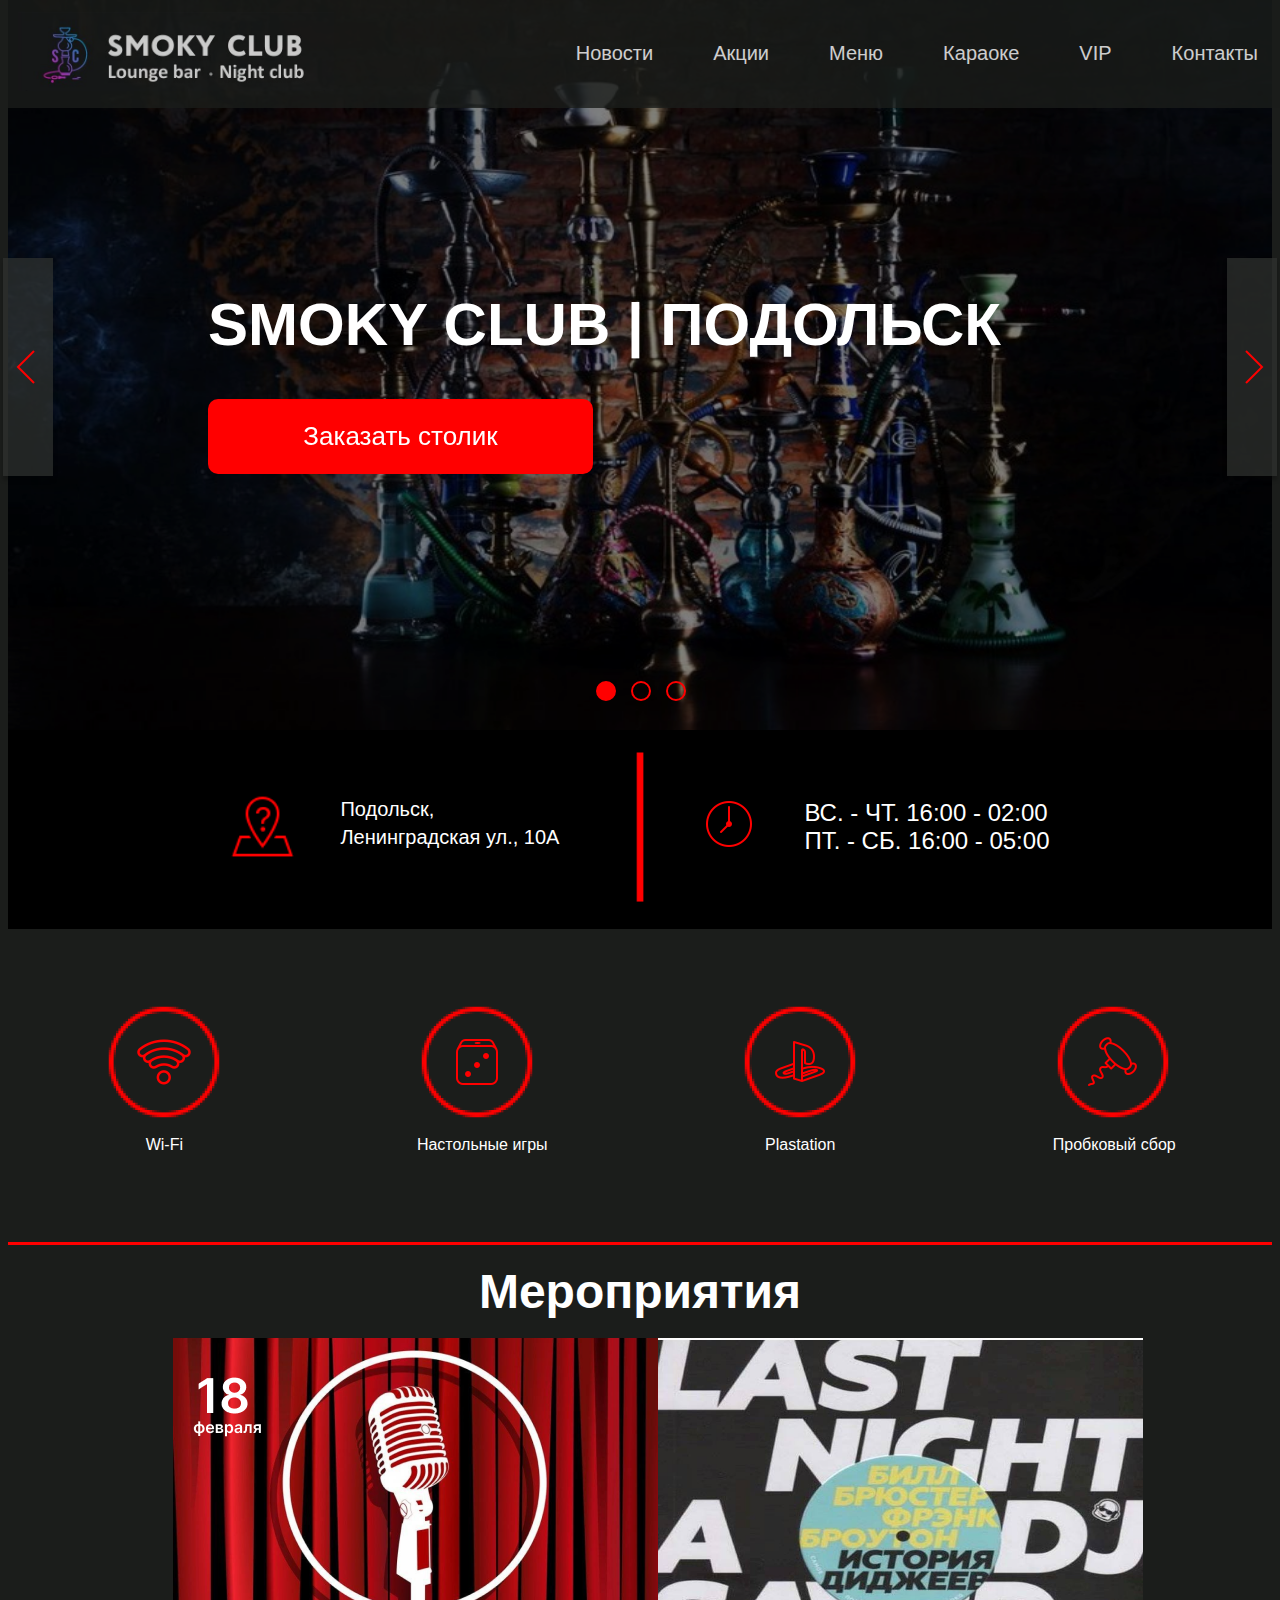
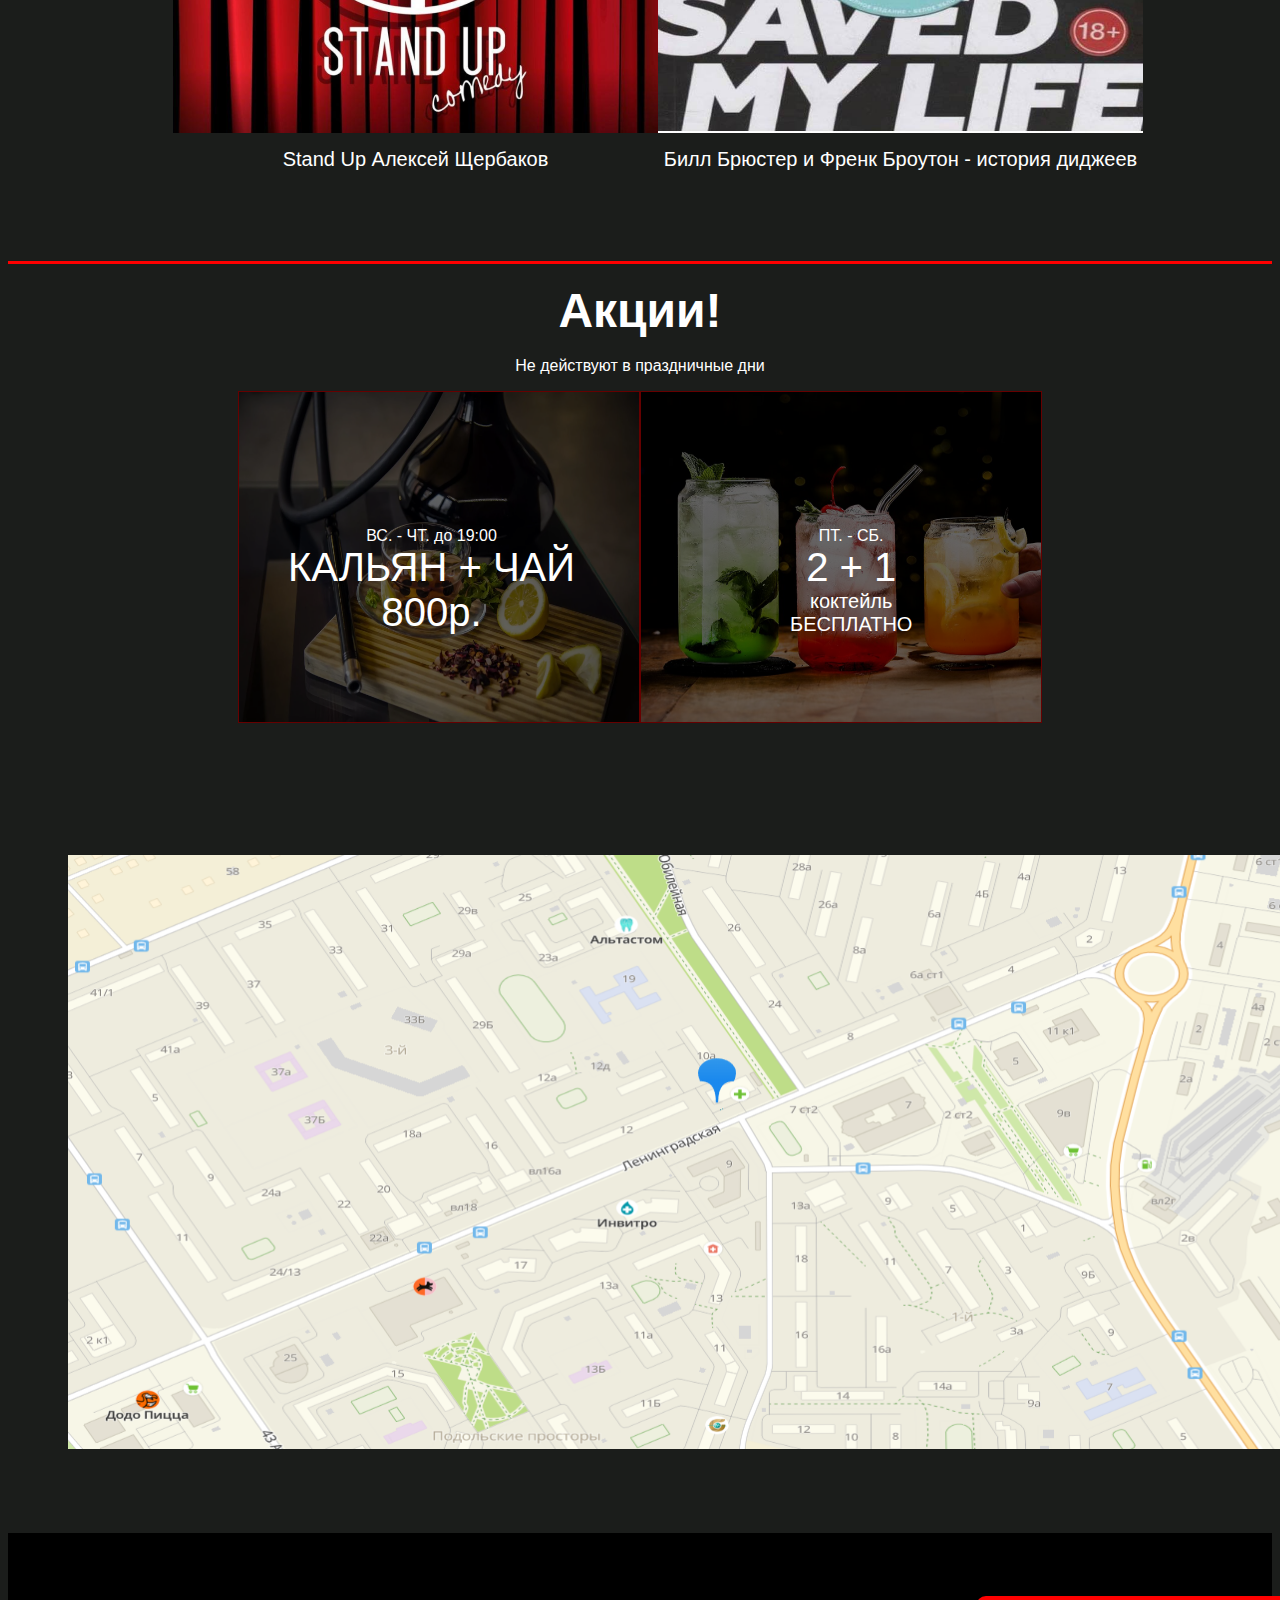
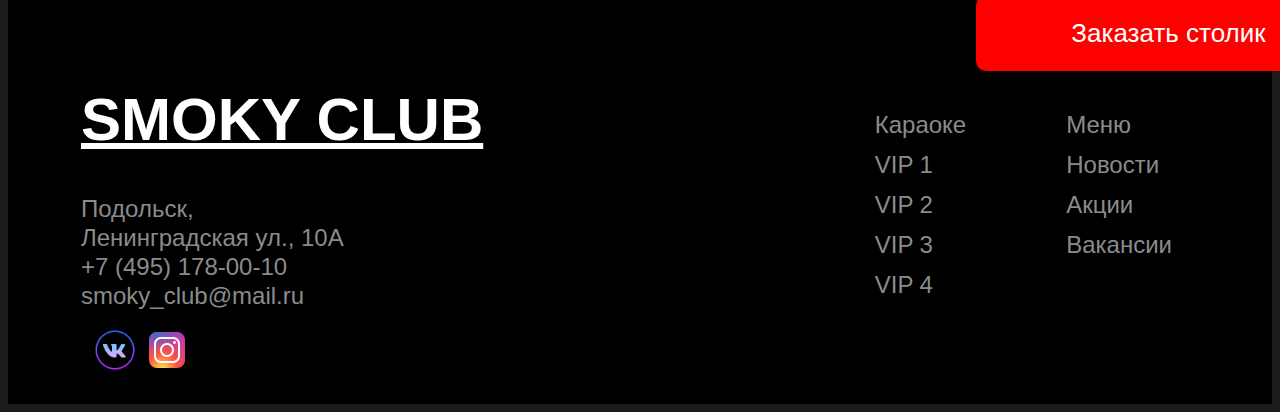
==== index.html @ 3a046710 "Add files via upload" ====
<!DOCTYPE html>
<html lang="ru">
<head>
    <meta charset="UTF-8">
    <meta http-equiv="X-UA-Compatible" content="IE=edge">
    <meta name="viewport" content="width=device-width, initial-scale=1.0">
    <link rel="stylesheet" href="css/style.css">
    <!-- CSS -->
<link rel="stylesheet" href="ui-components-master/itc-slider/itc-slider.css">
<!-- JavaScript -->
<script src="ui-components-master/itc-slider/itc-slider.js" defer></script>
    <title>Smoky Club</title>
</head>
<body>
    <div class="container">
        <header>
            <a href="#">
                <img src="img/logo1.jpg" alt="Smoky Club" class="logo">
            </a>
            <nav>
                <ul>
                    <li>
                        <a href="#news">Новости</a>
                    </li>
                    <li>
                        <a href="#action">Акции</a>
                    </li>
                    <li>
                        <a href="">Меню</a>
                    </li>
                    <li>
                        <a href="">Караоке</a>
                    </li>
                    <li>
                        <a href="">VIP</a>
                    </li>
                    <li>
                        <a href="#contact">Контакты</a>
                    </li>
                </ul>
            </nav>
            <div class="menu">
                <img src="img/icons8-меню-50.png" alt="menu">
            </div>
        </header>

        <div class="home">
            <div class="text-home">
                <h1>SMOKY CLUB | ПОДОЛЬСК</h1>
                <button class="tell"><a href="tell:+74951780010">Заказать столик</a></button>
            </div>
            <div class="itc-slider" data-slider="itc-slider">
                <div class="itc-slider__wrapper">
                  <div class="itc-slider__items">
                    <div class="itc-slider__item">
                      <!-- Контент 1 слайда -->
                      <img src="img/кальяны.jpg" alt="кальяны" class="image-home">
                    </div>
                    <div class="itc-slider__item">
                      <!-- Контент 2 слайда -->
                      <img src="img/-.jpg" alt="кальяны" class="image-home">
                    </div>
                    <div class="itc-slider__item">
                      <!-- Контент 3 слайда -->
                      <img src="img/кальяны.jpg" alt="кальяны" class="image-home">
                    </div>
                  </div>
                </div>
                <!-- Кнопки для перехода к предыдущему и следующему слайду -->
                <button class="itc-slider__btn itc-slider__btn_prev"><div class="arrow"><img src="img/icons8-меньше-чем-50.png" alt="<" class="arrow-all"></div></button>
                <button class="itc-slider__btn itc-slider__btn_next"><div class="arrow"><img src="img/icons8-больше-чем-50.png" alt=">" class="arrow-all"></div></button>
                <ol class="itc-slider__indicators">
                    <li class="itc-slider__indicator" data-slide-to="0"></li>
                    <li class="itc-slider__indicator" data-slide-to="1"></li>
                    <li class="itc-slider__indicator" data-slide-to="2"></li>
                  </ol>
            </div>
            <div class="adress-time">
                <div class="adress">
                    <img src="img/icons8-где-50.png" alt="logo-adress">
                    <p class="text-adress"><a href="https://yandex.ru/maps/-/CCUCZ0sKpC">Подольск, <br>Ленинградская ул., 10А</a>
                    </p>
                </div>
                <img src="img/icons8-вертикальная-линия-100.png" alt="|" class="delimiter">
                <div class="time">
                    <img src="img/icons8-часы-50.png" alt="logo-time">
                    <p class="text-time">ВС. - ЧТ. 16:00 - 02:00<br>
                        ПТ. - СБ. 16:00 - 05:00</p>
                </div>
            </div>
        </div>

        <section class="servis">
            <div class="wifi">
                <img src="img/Group 1.png" alt="wifi">
                <p>Wi-Fi</p>
            </div>
            <div class="play">
                <img src="img/Group 2.png" alt="play">
                <p>Настольные игры</p>
            </div>
            <div class="playstation">
                <img src="img/Group 3.png" alt="playstation">
                <p>Plastation</p>
            </div>
            <div class="cork">
                <img src="img/Group 4.png" alt="cork">
                <p>Пробковый сбор</p>
            </div>
        </section>

        <section class="mero" id="news">
            <h2>Мероприятия</h2>
            <div class="logo-mero">
                <div class="mero-fr">
                    <img src="img/Group 15.png" alt="mero-fr">
                    <p>Stand Up Алексей Щербаков</p>
                </div>
                <div class="mero-st">
                    <img src="img/0662a2ec557dca0285713eafe0d012b9.jpg" alt="mero-st">
                    <p>Билл Брюстер и Френк Броутон - история диджеев</p>
                </div>
            </div>
        </section>

        <section class="action" id="action">
            <h2>Акции!</h2>
            <p>Не действуют в праздничные дни</p>
            <div class="logo-action">
                <div class="action-1">
                    <img src="img/original_5ddc9fcf5680bc14244823e2_5ddca28a49ff0.webp" alt="КАЛЬЯН + ЧАЙ 800р.">
                    <div class="text-action">
                        <span>ВС. - ЧТ. до 19:00</span>
                        <p>КАЛЬЯН + ЧАЙ <br>800р.</p>
                    </div>
                </div>
                <div class="action-2">
                    <img src="img/-.jpg" alt="2 + 1">
                    <div class="text-action">
                        <span>ПТ. - СБ.</span>
                        <p>2 + 1</p>
                        <p class="small">коктейль <br>БЕСПЛАТНО</p>
                    </div>
                </div>
            </div>
        </section>

        <section class="card">
            <img src="img/Снимок2.PNG" alt="Карта">
        </section>

        <footer>
            <button class="tell"><a href="tell:+74951780010">Заказать столик</a></button>
           <div class="colomn">
            <div class="colomn1">
                <h1><u>SMOKY CLUB</u></h1>
                <p>
                    <a href="https://yandex.ru/maps/-/CCUCZ0sKpC">Подольск, <br>Ленинградская ул., 10А</a><br>
                    <a href="tell:+74951780010">+7 (495) 178-00-10</a><br>
                    <a href="mailto:smoky_club@mail.ru">smoky_club@mail.ru</a>
                </p>
                <div class="icon">
                    <a href="https://vk.com/smoky_club_lounge"><img src="img/icons8-vk-в-круге-64.png" alt="vk"></a>
                    <a href="https://instagram.com/smokyclubpodolsk?igshid=ZDdkNTZiNTM="><img src="img/icons8-instagram-48.png" alt="instagram"></a>
                </div>
            </div>
            <div class="dop">
                <div class="vip">
                    <a href="">Караоке</a><br>
                    <a href="">VIP 1</a><br>
                    <a href="">VIP 2</a><br>
                    <a href="">VIP 3</a><br>
                    <a href="">VIP 4</a>
                </div>
                <div class="navigation">
                    <a href="">Меню</a><br>
                    <a href="#news">Новости</a><br>
                    <a href="#action">Акции</a><br>
                    <a href="">Вакансии</a>
                </div>
            </div>
           </div>
        </footer>
    </div>
    
</body>
</html>
---- css/style.css ----
body {
    background-color: #1B1D1B;
    margin-top: 0;
    font-family: sans-serif;
}
.container {
    max-width: 1440px;
    margin: 0 auto 0 auto ;
}
header {
    height: 108px;
    display: flex;
    align-items: center;
    justify-content: space-between;
    z-index: 100;
    position: fixed;
    background-color: #1B1D1B;
    width: 100%;
    opacity: 0.8;
}
.logo {
    width: 316px;
    height: 79px;
    margin: 10px;
}
nav {
    display: flex;
    align-items: center;
    margin-top: 30px;
    margin-bottom: 30px;
    font-style: normal;
    font-weight: 400;
    font-size: 16px;
    line-height: 20px;
    justify-content: space-between;
}
ul {
    list-style-type: none;
    display: flex;
    margin: auto;
}
li {
    margin: 0 30px 0 30px;
}
a {
    text-decoration: none;
    color: #fff;
    font-size: 20px;
}
.menu {
    display: none;
}
.text-home {
    position: absolute;
    margin: 250px auto auto 200px;
    z-index: 15;
}
h1 {
    color: #fff;
    font-size: 60px;
    font-style: bold;
}
.tell {
    padding: auto;
    width: 385px;
    height: 75px;
    background-color: #ff0000;
    border-radius: 10px;
    border: none;
}
.tell a {
    font-size: 26px;
}

.image-home {
    width: 100%;
    height: 730px;
    filter: brightness(50%);
}
.arrow {
    display: flex;
    align-items: center;
width: 72px;
height: 218px;

background: rgba(48, 51, 48, 0.7);
box-shadow: 0px 4px 4px rgba(0, 0, 0, 0.25);
}
.arrow-all {
    background-color: transparent;
}
.adress-time {
    display: flex;
    align-items: center;
    justify-content: space-around;
    background-color: #000;
    margin-top: -10px;
    padding: 70px 150px;
}
.adress-time p {
    color: #fff;
    font-size: 24px;
    margin: 0;
}
.adress-time div {
    display: flex;
    justify-content: space-around;
}
.adress img {
    width: 65px;
    height: 65px;
    margin-right: 45px;
}
.time img {
    width: 50px;
    height: 50px;
    margin-right: 50px;
}
.delimiter {
    position: absolute;
    height: 162px;
}
.servis {
    height: 313px;
    display: flex;
    align-items: center;
    justify-content: space-around;
}
.servis div p {
    color: #fff;
    display: flex;
    align-items: center;
    justify-content: center;
    margin-top: 10px;
}
.mero {
    height: 616px;
    border-top: 3px solid #ff0000;
    border-bottom: 3px solid #ff0000;
    padding-left: 165px;
    padding-right: 165px;
}
h2 {
    font-size: 48px;
    height: 71px;
    color: #fff;
    display: flex;
    align-items: center;
    justify-content: center;
    margin: 11px auto 11px auto;
    font-style: semi-bold;
}
.logo-mero {
    display: flex;
    justify-content: space-between;
}
.logo-mero div img {
    width: 485px;
    height: 395px;
}
.logo-mero div p {
    color: #fff;
    display: flex;
    justify-content: center;
    font-size: 20px;
    margin-top: 11px;
    max-width: 485px;
}
.action {
    height: 500px;
    margin: 0 230px 0 230px;
}
.action p {
    color: #fff;
    display: flex;
    justify-content: center;
    margin-top: 0;
}
.logo-action {
    display: flex;
    justify-content: space-between;
   
}

.logo-action div img {
    width: 400px;
    height: 330px;
    filter: brightness(40%);
    border: 1px solid #ff0000;
}
.text-action {
    position: absolute;
    z-index: 2;
    margin-top: -200px;
    margin-left: 50px;
    text-align: center;
}
.action-2 .text-action {
    margin-left: 150px;
}
.logo-action div div span {
    color: #fff;
    font-size: 16px;
}
.logo-action div div p {
    margin: 0;
    font-size: 40px;
}
.logo-action div div .small {
    font-size: 20px;
}
.card img {
    width: 1295px;
    height: 594px;
    margin: 80px 60px;
}
footer {
    height: 471px;
    background-color: #000;
}
footer button {
    position: absolute;
    margin: 63px 141px 343px 968px;
}
.colomn {
    display: flex;
    justify-content: space-between;
}
.colomn1 {
    margin-top: 112px;
    margin-left: 73px;
}
.colomn1 p a {
    color: #8B8B8B;
    font-size: 24px;
    margin-top: 30px;
    line-height: 29px;
}
.icon {
    margin-left: 10px;
}
.icon a img {
    width: 48px;
    height: 48px;
}
.dop {
    margin-top: 172px;
    display: flex;
    justify-content: space-around;
    
}
.dop div {
    margin-right: 100px;
}
.dop div a {
    color: #8B8B8B;
    font-size: 24px;
    line-height: 40px;
}
@media (max-width: 1000px) {
    header {
        height: 75px;
    }
    .logo {
        text-align: center;
        width: 240px;
        height: 61px;
    }
    .menu {
        display: block;
        margin-right: 50px;
    }
    .menu img {
        width: 30px;
    }
    nav {
        display: none;
    }
    .text-home {
        margin-top: 150px;
    }
    h1 {
        font-size: 40px;
    }
    .itc-slider {
        height: 493px;
    }
    .image-home {
        height: 493px;
    }
    .arrow {
        width: 47px;
        height: 109px;
    }
    .tell {
        width: 245px;
        height: 52px;
    }
    .tell a {
        font-size: 16px;
    }
    .itc-slider__indicator {
        width: 15px;
        height: 15px;
    }
    .adress-time {
        height: 104px;
        padding: 30px 80px;
    }
    .adress-time div img {
        width: 40px;
        height: 40px;
    }
    .adress-time div p a {
        font-size: 16px;
    }
    .adress-time div p {
        font-size: 16px;
    }
    .delimiter {
        height: 84px;
    }
    .servis {
        height: 180px;
    }
    .servis div img {
        width: 70px;
        height: 70px;
    }
    .play img {
        margin-left: 30px;
    }
    .cork img {
        margin-left: 30px;
    }
    .servis div p {
        font-size: 16px;
    }
    h2 {
        font-size: 36px;
    }
    .mero {
        height: 395px;
        padding: 10px 100px 50px 100px;
    }
    .logo-mero div img {
        width: 256px;
        height: 218px;
    }
    .logo-mero div p {
        font-size: 14px;
        width: 256px;
        text-align: center;
    }
    .action {
        height: 347px;
        margin: 0 70px;
    }
    .action p {
        margin-top: -10px;
    }
    .logo-action div img{
        width: 287px;
        height: 204px;
    }
    .text-action {
        margin-top: -150px;
        margin-left: 30px;
        text-align: center;
    }
    .action-2 .text-action {
        margin-left: 100px;
    }
    .logo-action div div span {
        font-size: 14px;
    }
    .logo-action div div p {
        margin: 0;
        font-size: 32px;
    }
    .logo-action div div .small {
        font-size: 20px;
    }
    .card img {
        width: 90%;
        height: 300px;
        margin: 50px ;
    }
    footer {
        height: 353px;
    }
    footer button {
        margin-left: 60%;
        margin-top: 50px;
        
    }
    .colomn {
        display: flex;
        justify-content: space-between;
    }
    .colomn1 {
        margin-top: 90px;
        margin-left: 50px;
    }
    .colomn1 p a {
        font-size: 18px;
        margin-top: 20px;
        line-height: 25px;
    }
    .icon {
        margin-left: 10px;
    }
    .icon a img {
        width: 40px;
        height: 40px;
    }
    .dop {
        margin-top: 150px;
    }
    .dop div {
        margin-right: 100px;
    }
    .dop div a {
        font-size: 16px;
        line-height: 30px;
    }
}
---- ui-components-master/itc-slider/itc-slider.css ----
/**
 * ItcSlider
 * @version 1.0.0
 * @author https://github.com/itchief
 * @copyright Alexander Maltsev 2020 - 2022
 * @license MIT (https://github.com/itchief/ui-components/blob/master/LICENSE)
 * @tutorial https://itchief.ru/javascript/slider
 */

.itc-slider {
  position: relative;
}

.itc-slider__wrapper {
  overflow: hidden;
}

.itc-slider__items {
  display: flex;
  transition: transform 0.5s ease;
  will-change: transform;
}

.itc-slider__transition-none {
  transition: none;
}

.itc-slider__item {
  flex: 0 0 100%;
  max-width: 100%;
  user-select: none;
  will-change: transform;
}

/* кнопки влево и вправо */
.itc-slider__btn {
  position: absolute;
  top: 50%;
  display: flex;
  justify-content: center;
  align-items: center;
  width: 40px;
  height: 50px;
  background: rgb(0 0 0 0);
  border: none;
  transform: translateY(-50%);
  cursor: pointer;
  background-color: transparent;
}

.itc-slider__btn_hide {
  display: none;
}

.itc-slider__btn_prev {
  left: 0;
}

.itc-slider__btn_next {
  right: 0;
}



.itc-slider__btn::before {
  content: "";
  display: inline-block;
  width: 20px;
  height: 20px;
  background: transparent no-repeat center center;
  background-size: 100% 100%;
}



/* индикаторы */
.itc-slider__indicators {
  position: absolute;
  right: 0;
  bottom: 0;
  left: 0;
  z-index: 15;
  display: flex;
  justify-content: center;
  margin: 0 15%;
  padding-left: 0;
  list-style: none;
  background-color: transparent;
}

.itc-slider__indicator {
  flex: 0 1 auto;
  
  margin-right: 7px;
  margin-left: 8px;
  text-indent: -999px;
  cursor: pointer;
  box-sizing: border-box;
  margin-bottom: 33px;

width: 20px;
height: 20px;

background: url(icons8-внутри-тонкой-окружности-50.png);
border: 2px solid #FF0000;
border-radius: 10px;
}
@media (max-width: 1000px) {
  .itc-slider__indicator {
    width: 15px;
    height: 15px;
  }
}
@media (max-width: 480px) {
  .itc-slider__indicator {
    width: 10px;
    height: 10px;
  }
}

.itc-slider__indicator_active {
  
  background: linear-gradient(0deg, #FF0000, #FF0000), url(img/icons8-внутри-тонкой-окружности-50.png);
border-radius: 15px;
}
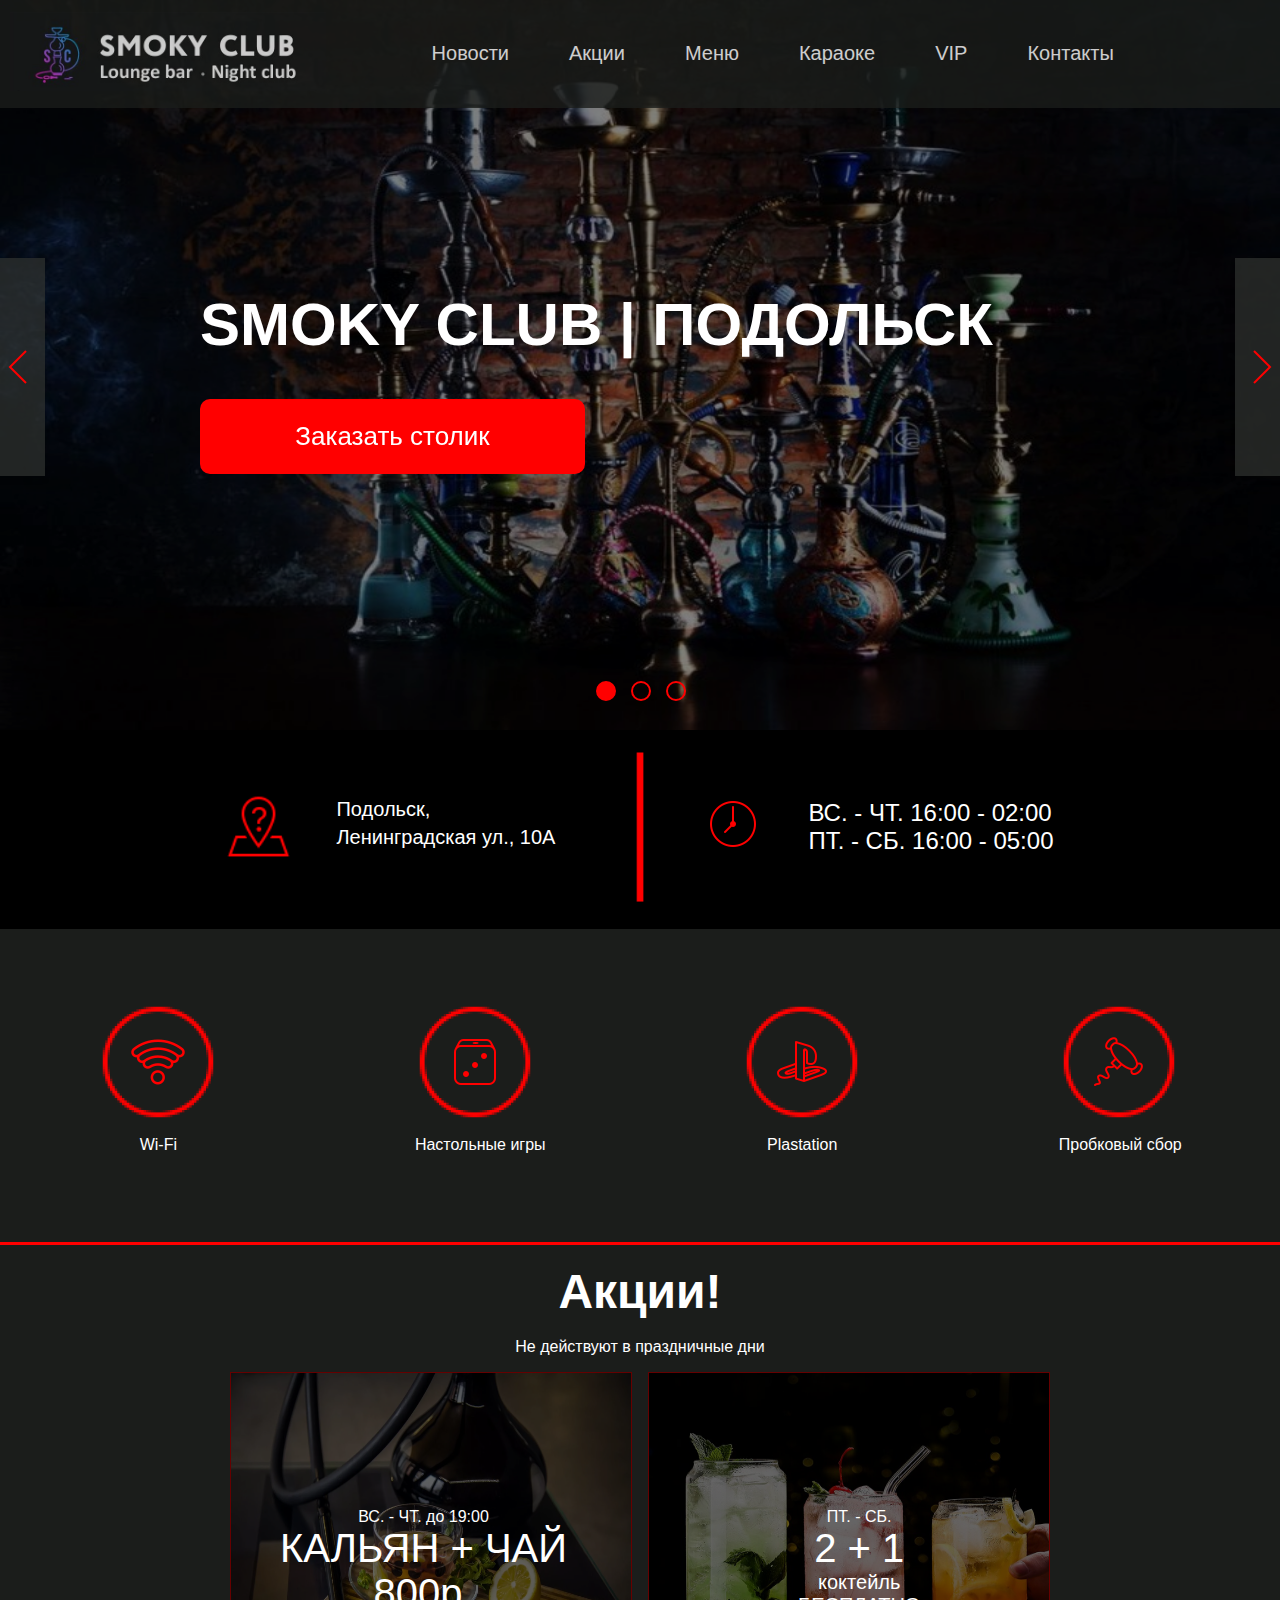
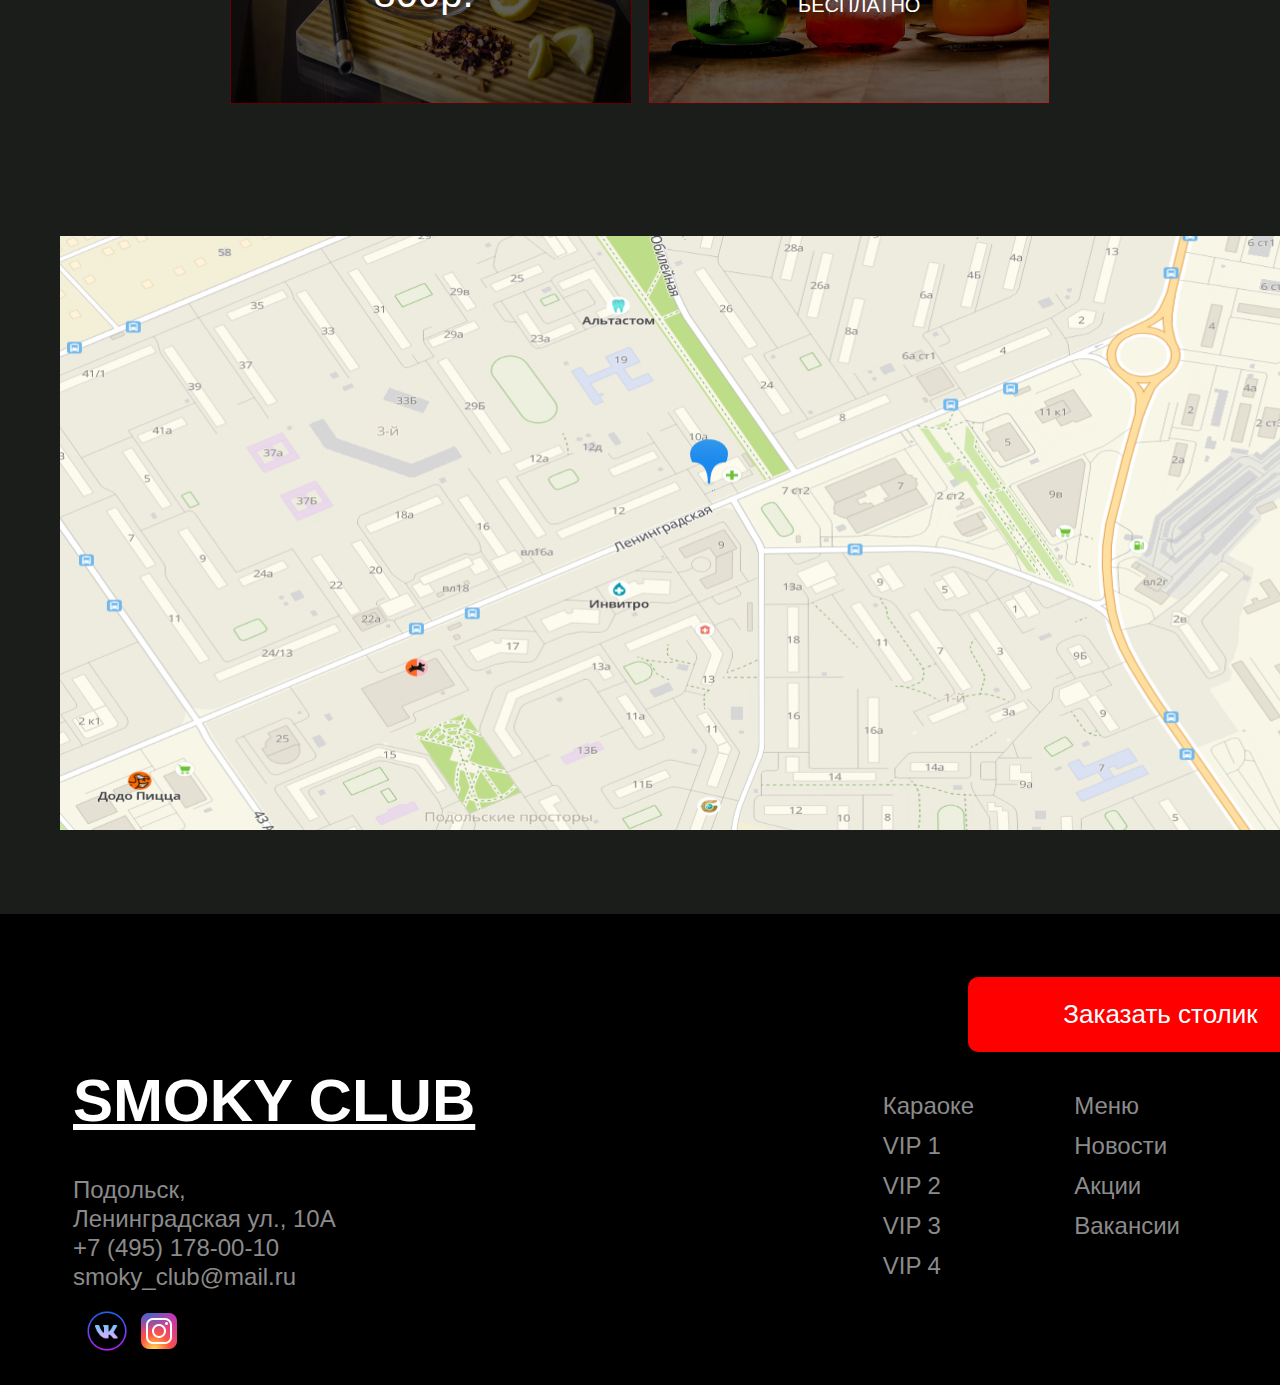
==== commit 2ce0eaba: "Add files via upload" ====
--- a/index.html
+++ b/index.html
@@ -17,6 +17,9 @@
             <a href="#">
                 <img src="img/logo1.jpg" alt="Smoky Club" class="logo">
             </a>
+            <div class="menu-burger__header">
+                <span></span>
+            </div>
             <nav>
                 <ul>
                     <li>
@@ -39,9 +42,6 @@
                     </li>
                 </ul>
             </nav>
-            <div class="menu">
-                <img src="img/icons8-меню-50.png" alt="menu">
-            </div>
         </header>
 
         <div class="home">
@@ -149,7 +149,7 @@
             <img src="img/Снимок2.PNG" alt="Карта">
         </section>
 
-        <footer>
+        <footer id="contact">
             <button class="tell"><a href="tell:+74951780010">Заказать столик</a></button>
            <div class="colomn">
             <div class="colomn1">
@@ -183,5 +183,7 @@
         </footer>
     </div>
     
+    <script src="https://code.jquery.com/jquery-3.5.1.slim.min.js"></script>
+    <script src="js/menu.js"></script> 
 </body>
 </html>--- a/css/style.css
+++ b/css/style.css
@@ -1,6 +1,6 @@
 body {
     background-color: #1B1D1B;
-    margin-top: 0;
+    margin: 0;
     font-family: sans-serif;
 }
 .container {
@@ -11,7 +11,6 @@
     height: 108px;
     display: flex;
     align-items: center;
-    justify-content: space-between;
     z-index: 100;
     position: fixed;
     background-color: #1B1D1B;
@@ -32,7 +31,7 @@
     font-weight: 400;
     font-size: 16px;
     line-height: 20px;
-    justify-content: space-between;
+    margin-left: 2%;
 }
 ul {
     list-style-type: none;
@@ -125,6 +124,7 @@
     display: flex;
     align-items: center;
     justify-content: space-around;
+    border-bottom: 3px solid #ff0000;
 }
 .servis div p {
     color: #fff;
@@ -134,8 +134,8 @@
     margin-top: 10px;
 }
 .mero {
+    display: none;
     height: 616px;
-    border-top: 3px solid #ff0000;
     border-bottom: 3px solid #ff0000;
     padding-left: 165px;
     padding-right: 165px;
@@ -259,6 +259,8 @@
 }
 @media (max-width: 1000px) {
     header {
+        display: flex;
+        justify-content: space-between;
         height: 75px;
     }
     .logo {
@@ -266,15 +268,70 @@
         width: 240px;
         height: 61px;
     }
-    .menu {
+    .menu-burger__header {
+        position: relative; /* задаем относительное позиционирование */
+        width: 40px; /* определяем размеры блока */
+        height: 35px;
         display: block;
-        margin-right: 50px;
-    }
-    .menu img {
-        width: 30px;
+        margin-right: 20px;
+    }
+    .menu-burger__header span, .menu-burger__header:after, .menu-burger__header:before{
+        height: 3px;
+        width: 100%;
+        position: absolute;
+        background: #fff;
+        margin: 0 auto;
+    }
+    .menu-burger__header span{
+        top: 15px;
+    }
+    .menu-burger__header:after, .menu-burger__header:before{
+        content: '';
+    }
+    .menu-burger__header:after{
+        bottom: 5px;
+    }
+    .menu-burger__header:before{
+        top: 3px;
+    }
+    .menu-burger__header.open-menu span {
+        opacity:0; 
+        transition: 0.5s; 
+    }
+    .menu-burger__header.open-menu:before {
+        transform: rotate(38deg);
+        top: 16px;
+        transition: 0.4s;
+    }
+    .menu-burger__header.open-menu:after {
+        transform: rotate(-38deg);
+        bottom: 16px;
+        transition: 0.4s;
     }
     nav {
-        display: none;
+        display: block;
+        position: absolute;
+        top: 45px;
+        right: 0;
+        background: #1B1D1B;
+        box-shadow: #ccc;
+        width: 100%;
+        box-shadow: 0 4px 2px -2px rgba(36, 36, 36, 0.17);
+        right: -100%;
+        transition: all 0.4s ease;
+    }
+    nav.open-menu {
+        right: 0;
+    }
+    .fixed-page{
+        overflow: hidden; /*запрещаем прокручивание страницы при открытом меню*/
+    }
+    ul {
+        display: block;
+    }
+    ul li {
+        margin: 40px 0px 40px 33px;
+        font-size: 14px;
     }
     .text-home {
         margin-top: 150px;
@@ -424,4 +481,162 @@
         font-size: 16px;
         line-height: 30px;
     }
+}
+@media (max-width: 480px) {
+    header {
+        display: flex;
+    justify-content: space-between;
+    height: 75px;
+    }
+    .menu {
+        display: block;
+        margin-right: 20px;
+    }
+    .text-home {
+        margin-left: 70px;
+    }
+    h1 {
+        margin: 0;
+        font-size: 36px;
+    }
+    .itc-slider {
+        height: 409px;
+    }
+    .image-home {
+        height: 409px;
+    }
+    .arrow {
+        width: 40px;
+        height: 80px;
+    }
+    .arrow-all {
+        width: 30px;
+        height: 30px;
+    }
+    .tell {
+        margin-right: 50px;
+        width: 200px;
+        height: 40px;
+    }
+    .tell a {
+        font-size: 14px;
+    }
+    .adress-time {
+        padding: 20px 40px;
+    }
+    .adress-time div img {
+        width: 30px;
+        height: 30px;
+        margin-right: 10px;
+    }
+    .adress-time div p a {
+        font-size: 14px;
+    }
+    .adress-time div p {
+        font-size: 14px;
+    }
+    .time img {
+        margin-left: 10px;
+    }
+    .servis {
+        height: 130px;
+    }
+    .servis div img {
+        width: 50px;
+        height: 50px;
+    }
+    .play img {
+        margin-left: 35px;
+    }
+    .cork img {
+        margin-left: 30px;
+    }
+    .servis div p {
+        font-size: 14px;
+    }
+    h2 {
+        font-size: 30px;
+    }
+    .mero {
+        height: 250px;
+        padding: 0 50px 50px 50px;
+    }
+    .logo-mero div img {
+        width: 156px;
+        height: 118px;
+    }
+    .logo-mero div p {
+        font-size: 14px;
+        width: 156px;
+        text-align: center;
+    }
+    .action {
+        height: 250px;
+        margin: 0 50px;
+    }
+    .action p {
+        font-size: 14px;
+        margin-top: -10px;
+    }
+    .logo-action div img{
+        width: 150px;
+        height: 104px;
+    }
+    .text-action {
+        margin-top: -90px;
+        margin-left: 5px;
+        text-align: center;
+    }
+    .action-2 .text-action {
+        margin-left: 30px;
+    }
+    .logo-action div div span {
+        font-size: 14px;
+    }
+    .logo-action div div p {
+        margin: 0;
+        font-size: 20px;
+    }
+    .logo-action div div .small {
+        font-size: 16px;
+    }
+    .card img {
+        width: 90%;
+        height: 200px;
+        margin: 30px ;
+    }
+    footer {
+        height: 280px;
+    }
+    footer button {
+        margin-left: 50%;
+        margin-top: 30px;
+        
+    }
+    .colomn1 {
+        margin-top: 50px;
+        margin-left: 30px;
+    }
+    .colomn1 p a {
+        font-size: 14px;
+        margin-top: 10px;
+        line-height: 20px;
+    }
+    .icon {
+        margin-left: 10px;
+    }
+    .icon a img {
+        width: 30px;
+        height: 30px;
+    }
+    .dop {
+        margin-top: 100px;
+    }
+    .dop div {
+        margin-right: 50px;
+    }
+    .dop div a {
+        font-size: 14px;
+        line-height: 20px;
+    }
 }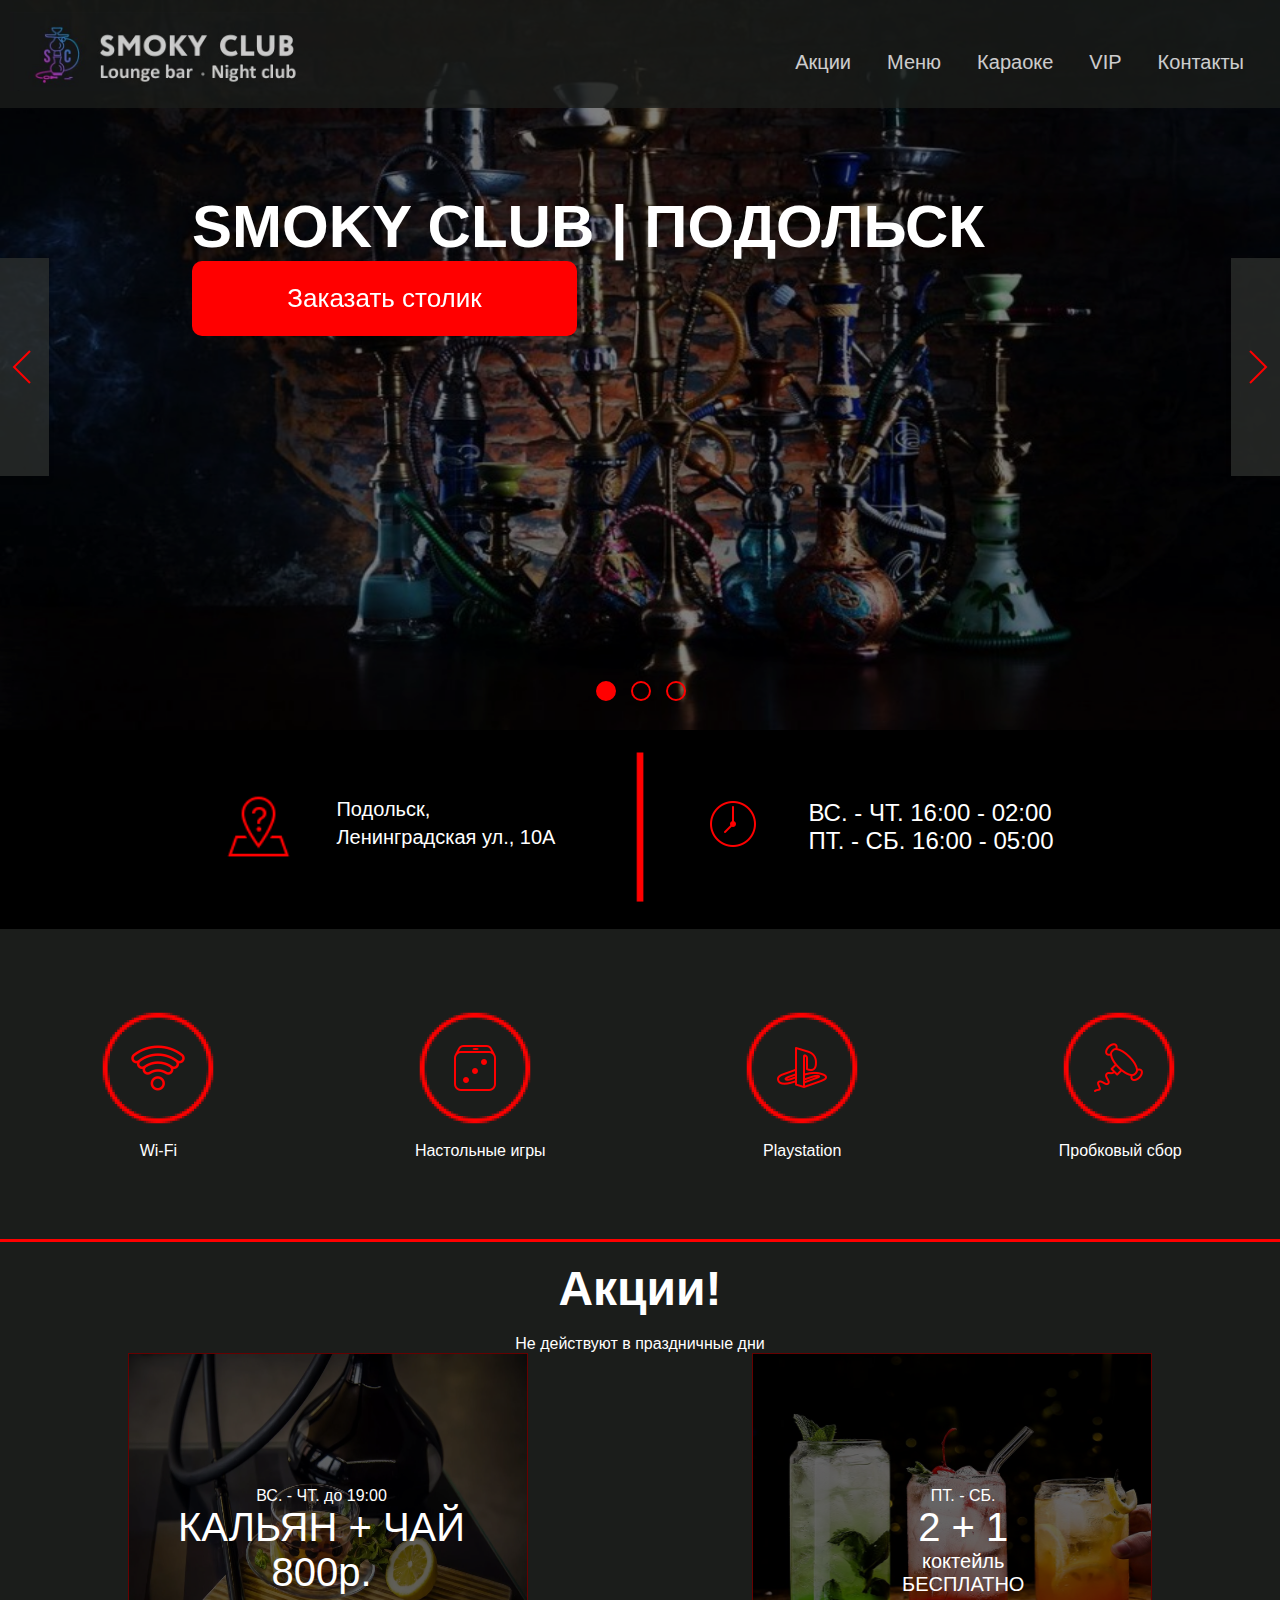
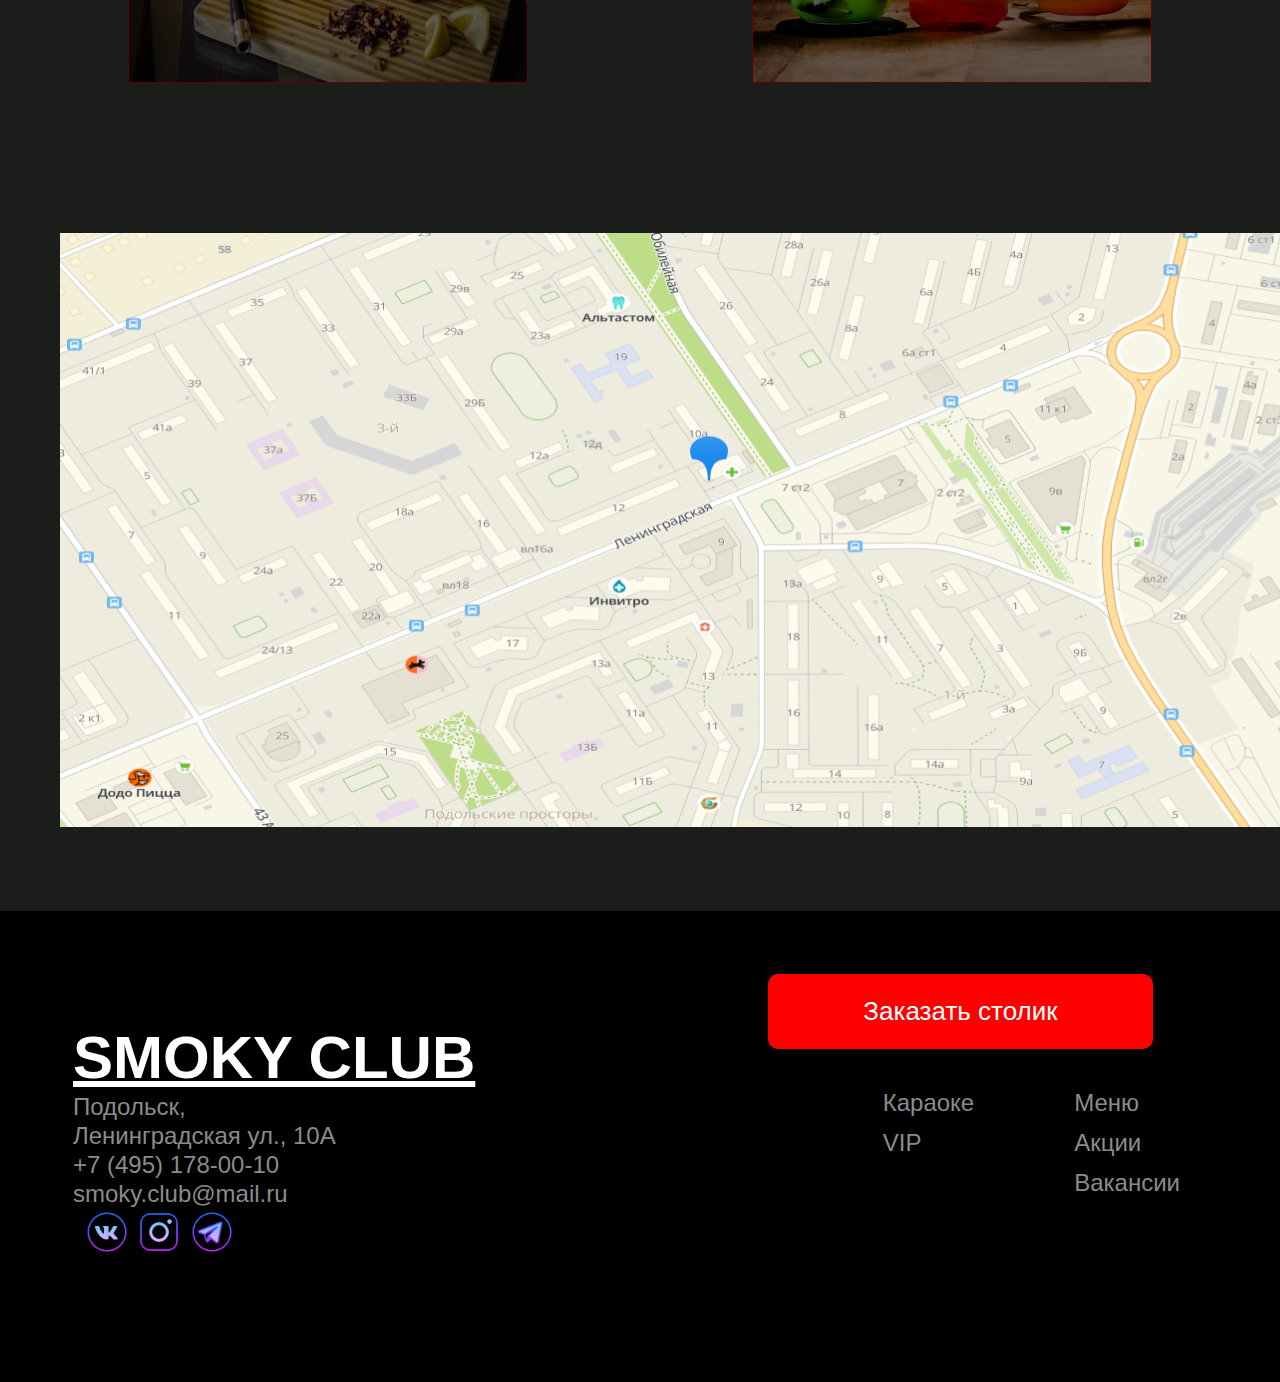
==== commit 27a7b63c: "Add files via upload" ====
--- a/index.html
+++ b/index.html
@@ -4,16 +4,21 @@
     <meta charset="UTF-8">
     <meta http-equiv="X-UA-Compatible" content="IE=edge">
     <meta name="viewport" content="width=device-width, initial-scale=1.0">
-    <link rel="stylesheet" href="css/style.css">
+    <link rel="stylesheet" href="css/style.css?v=1.1">
+    <link rel="icon" type="image/png" sizes="32*32" href="./favicon_io/favicon-32x32.png">
+    <link rel="icon" type="image/png" sizes="16*16" href="./favicon_io/favicon-16x16.png">
+    <link rel="apple-touch-icon" sizes="180*180" href="./favicon_io/apple-touch-icon.png">
+    <link rel="manifest" href="./favicon_io/site.webmanifest">
     <!-- CSS -->
-<link rel="stylesheet" href="ui-components-master/itc-slider/itc-slider.css">
-<!-- JavaScript -->
-<script src="ui-components-master/itc-slider/itc-slider.js" defer></script>
+    <link rel="stylesheet" href="ui-components-master/itc-slider/itc-slider.css?v=1.1">
+    <!-- JavaScript -->
+    <script src="ui-components-master/itc-slider/itc-slider.js" defer></script>
     <title>Smoky Club</title>
 </head>
 <body>
-    <div class="container">
+    
         <header>
+            <div class="container">
             <a href="#">
                 <img src="img/logo1.jpg" alt="Smoky Club" class="logo">
             </a>
@@ -22,32 +27,34 @@
             </div>
             <nav>
                 <ul>
-                    <li>
+                    <!-- <li>
                         <a href="#news">Новости</a>
-                    </li>
+                    </li>-->
                     <li>
                         <a href="#action">Акции</a>
                     </li>
                     <li>
-                        <a href="">Меню</a>
+                        <a href="./Меню/index.html">Меню</a>
                     </li>
                     <li>
-                        <a href="">Караоке</a>
+                        <a href="./Караоке/index.html">Караоке</a>
                     </li>
                     <li>
-                        <a href="">VIP</a>
+                        <a href="./VIP/index.html">VIP</a>
                     </li>
                     <li>
                         <a href="#contact">Контакты</a>
                     </li>
                 </ul>
             </nav>
+            </div>
         </header>
 
+        <div class="container">
         <div class="home">
             <div class="text-home">
                 <h1>SMOKY CLUB | ПОДОЛЬСК</h1>
-                <button class="tell"><a href="tell:+74951780010">Заказать столик</a></button>
+                <button class="tell"><a href="tel:+74951780010">Заказать столик</a></button>
             </div>
             <div class="itc-slider" data-slider="itc-slider">
                 <div class="itc-slider__wrapper">
@@ -101,7 +108,7 @@
             </div>
             <div class="playstation">
                 <img src="img/Group 3.png" alt="playstation">
-                <p>Plastation</p>
+                <p>Playstation</p>
             </div>
             <div class="cork">
                 <img src="img/Group 4.png" alt="cork">
@@ -150,33 +157,31 @@
         </section>
 
         <footer id="contact">
-            <button class="tell"><a href="tell:+74951780010">Заказать столик</a></button>
+            <button class="tell"><a href="tel:+74951780010">Заказать столик</a></button>
            <div class="colomn">
             <div class="colomn1">
                 <h1><u>SMOKY CLUB</u></h1>
                 <p>
                     <a href="https://yandex.ru/maps/-/CCUCZ0sKpC">Подольск, <br>Ленинградская ул., 10А</a><br>
-                    <a href="tell:+74951780010">+7 (495) 178-00-10</a><br>
-                    <a href="mailto:smoky_club@mail.ru">smoky_club@mail.ru</a>
+                    <a href="tel:+74951780010">+7 (495) 178-00-10</a><br>
+                    <a href="mailto:smoky_club@mail.ru">smoky.club@mail.ru</a>
                 </p>
                 <div class="icon">
                     <a href="https://vk.com/smoky_club_lounge"><img src="img/icons8-vk-в-круге-64.png" alt="vk"></a>
-                    <a href="https://instagram.com/smokyclubpodolsk?igshid=ZDdkNTZiNTM="><img src="img/icons8-instagram-48.png" alt="instagram"></a>
+                <a href="https://instagram.com/smokyclubpodolsk"><img src="img/icons8-instagram-64.png" alt="instagram"></a>
+                <a href="https://t.me/smoky_club_podolsk"><img src="img/icons8-телеграмма-app-64.png" alt="tg"></a>
                 </div>
             </div>
             <div class="dop">
                 <div class="vip">
-                    <a href="">Караоке</a><br>
-                    <a href="">VIP 1</a><br>
-                    <a href="">VIP 2</a><br>
-                    <a href="">VIP 3</a><br>
-                    <a href="">VIP 4</a>
+                    <a href="./Караоке/index.html">Караоке</a><br>
+                    <a href="./VIP/index.html">VIP</a>
                 </div>
                 <div class="navigation">
-                    <a href="">Меню</a><br>
-                    <a href="#news">Новости</a><br>
+                    <a href="./Меню/index.html">Меню</a><br>
+                    <!-- <a href="#news">Новости</a><br>-->
                     <a href="#action">Акции</a><br>
-                    <a href="">Вакансии</a>
+                    <a href="./Вакансии/index.html">Вакансии</a>
                 </div>
             </div>
            </div>
--- a/css/style.css
+++ b/css/style.css
@@ -1,21 +1,34 @@
+* {
+    margin: 0;
+    padding: 0;
+    border: 0;
+    box-sizing: border-box;
+}
 body {
     background-color: #1B1D1B;
-    margin: 0;
+    min-height: 100vh;
     font-family: sans-serif;
 }
 .container {
+    position: relative;
     max-width: 1440px;
-    margin: 0 auto 0 auto ;
+    width: 100%;
+    margin: 0 auto  ;
+    padding: 0px;
 }
 header {
     height: 108px;
     display: flex;
     align-items: center;
-    z-index: 100;
+    top: 0;
+	left: 0;
+	z-index: 20;
     position: fixed;
-    background-color: #1B1D1B;
+    padding: 5px 0;
+    background: #1B1D1B;
     width: 100%;
     opacity: 0.8;
+    justify-content: space-between;
 }
 .logo {
     width: 316px;
@@ -23,36 +36,37 @@
     margin: 10px;
 }
 nav {
-    display: flex;
+    position: absolute;
+    display: block;
+    right: 36px;
+    top: 50px;
     align-items: center;
-    margin-top: 30px;
-    margin-bottom: 30px;
     font-style: normal;
     font-weight: 400;
     font-size: 16px;
     line-height: 20px;
-    margin-left: 2%;
 }
 ul {
-    list-style-type: none;
-    display: flex;
-    margin: auto;
-}
-li {
-    margin: 0 30px 0 30px;
+    display: flex;
+	position: relative;
+	z-index: 2;
+}
+ul li {
+    list-style: none;
+	margin: 0px 0px 0px 36px;
+	font-size: 16px;
+	text-decoration: none;
 }
 a {
     text-decoration: none;
     color: #fff;
     font-size: 20px;
 }
-.menu {
-    display: none;
-}
+
 .text-home {
     position: absolute;
-    margin: 250px auto auto 200px;
-    z-index: 15;
+    margin: 15%;
+    z-index: 1;
 }
 h1 {
     color: #fff;
@@ -168,7 +182,7 @@
 }
 .action {
     height: 500px;
-    margin: 0 230px 0 230px;
+    margin: 0 10%;
 }
 .action p {
     color: #fff;
@@ -220,7 +234,7 @@
 }
 footer button {
     position: absolute;
-    margin: 63px 141px 343px 968px;
+    margin: 63px 10% 343px 60%;
 }
 .colomn {
     display: flex;
@@ -258,9 +272,8 @@
     line-height: 40px;
 }
 @media (max-width: 1000px) {
+    
     header {
-        display: flex;
-        justify-content: space-between;
         height: 75px;
     }
     .logo {
@@ -269,11 +282,13 @@
         height: 61px;
     }
     .menu-burger__header {
-        position: relative; /* задаем относительное позиционирование */
-        width: 40px; /* определяем размеры блока */
+        position: absolute;
+        width: 40px;
         height: 35px;
         display: block;
-        margin-right: 20px;
+        right: 10px;
+        top: 25px;
+        cursor: pointer;
     }
     .menu-burger__header span, .menu-burger__header:after, .menu-burger__header:before{
         height: 3px;
@@ -283,7 +298,7 @@
         margin: 0 auto;
     }
     .menu-burger__header span{
-        top: 15px;
+        top: 16px;
     }
     .menu-burger__header:after, .menu-burger__header:before{
         content: '';
@@ -292,7 +307,7 @@
         bottom: 5px;
     }
     .menu-burger__header:before{
-        top: 3px;
+        top: 5px;
     }
     .menu-burger__header.open-menu span {
         opacity:0; 
@@ -311,17 +326,15 @@
     nav {
         display: block;
         position: absolute;
-        top: 45px;
-        right: 0;
+        top: 75px;
+        left: 0;
         background: #1B1D1B;
-        box-shadow: #ccc;
         width: 100%;
-        box-shadow: 0 4px 2px -2px rgba(36, 36, 36, 0.17);
-        right: -100%;
+        left: -110%;
         transition: all 0.4s ease;
     }
     nav.open-menu {
-        right: 0;
+        left: 0;
     }
     .fixed-page{
         overflow: hidden; /*запрещаем прокручивание страницы при открытом меню*/
@@ -411,7 +424,6 @@
     }
     .action {
         height: 347px;
-        margin: 0 70px;
     }
     .action p {
         margin-top: -10px;
@@ -572,7 +584,6 @@
     }
     .action {
         height: 250px;
-        margin: 0 50px;
     }
     .action p {
         font-size: 14px;
--- a/ui-components-master/itc-slider/itc-slider.css
+++ b/ui-components-master/itc-slider/itc-slider.css
@@ -43,6 +43,7 @@
   height: 50px;
   background: rgb(0 0 0 0);
   border: none;
+  z-index: 2;
   transform: translateY(-50%);
   cursor: pointer;
   background-color: transparent;
@@ -53,11 +54,11 @@
 }
 
 .itc-slider__btn_prev {
-  left: 0;
+  left: 4px;
 }
 
 .itc-slider__btn_next {
-  right: 0;
+  right: 4px;
 }
 
 
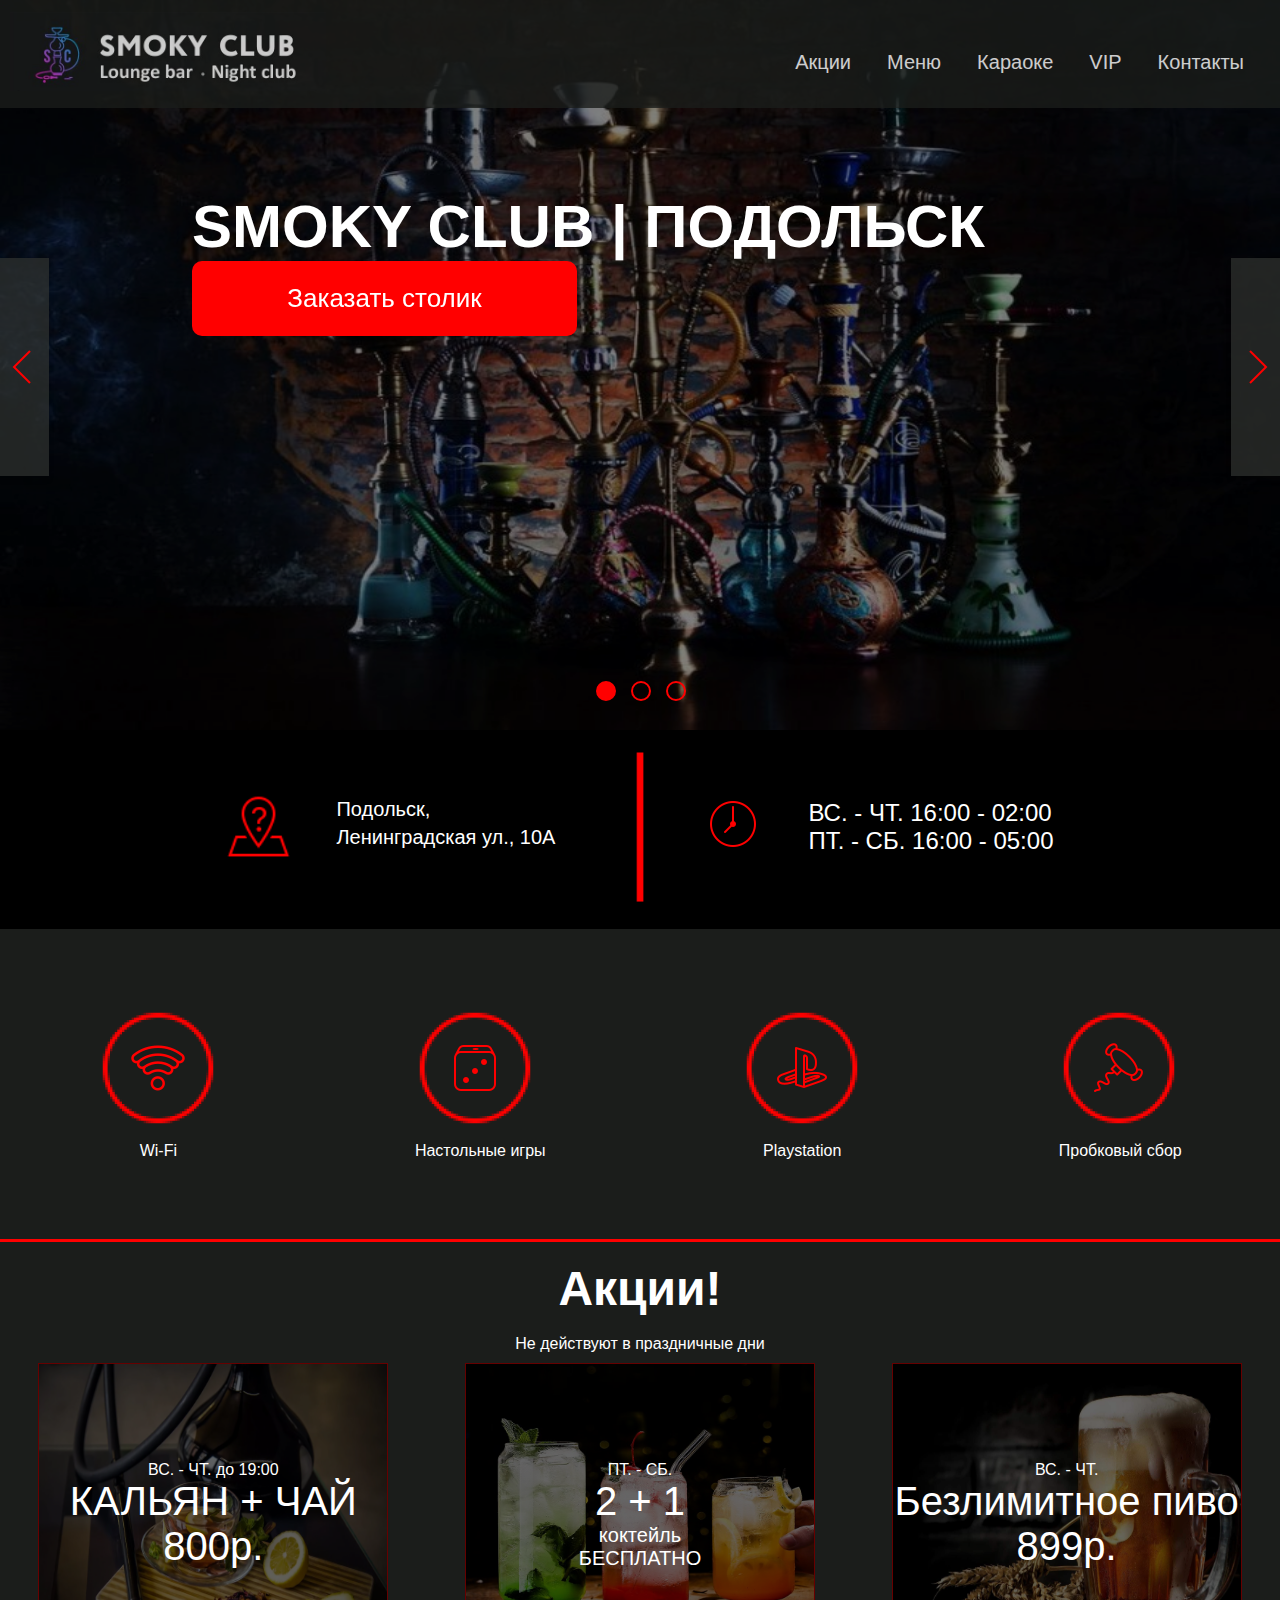
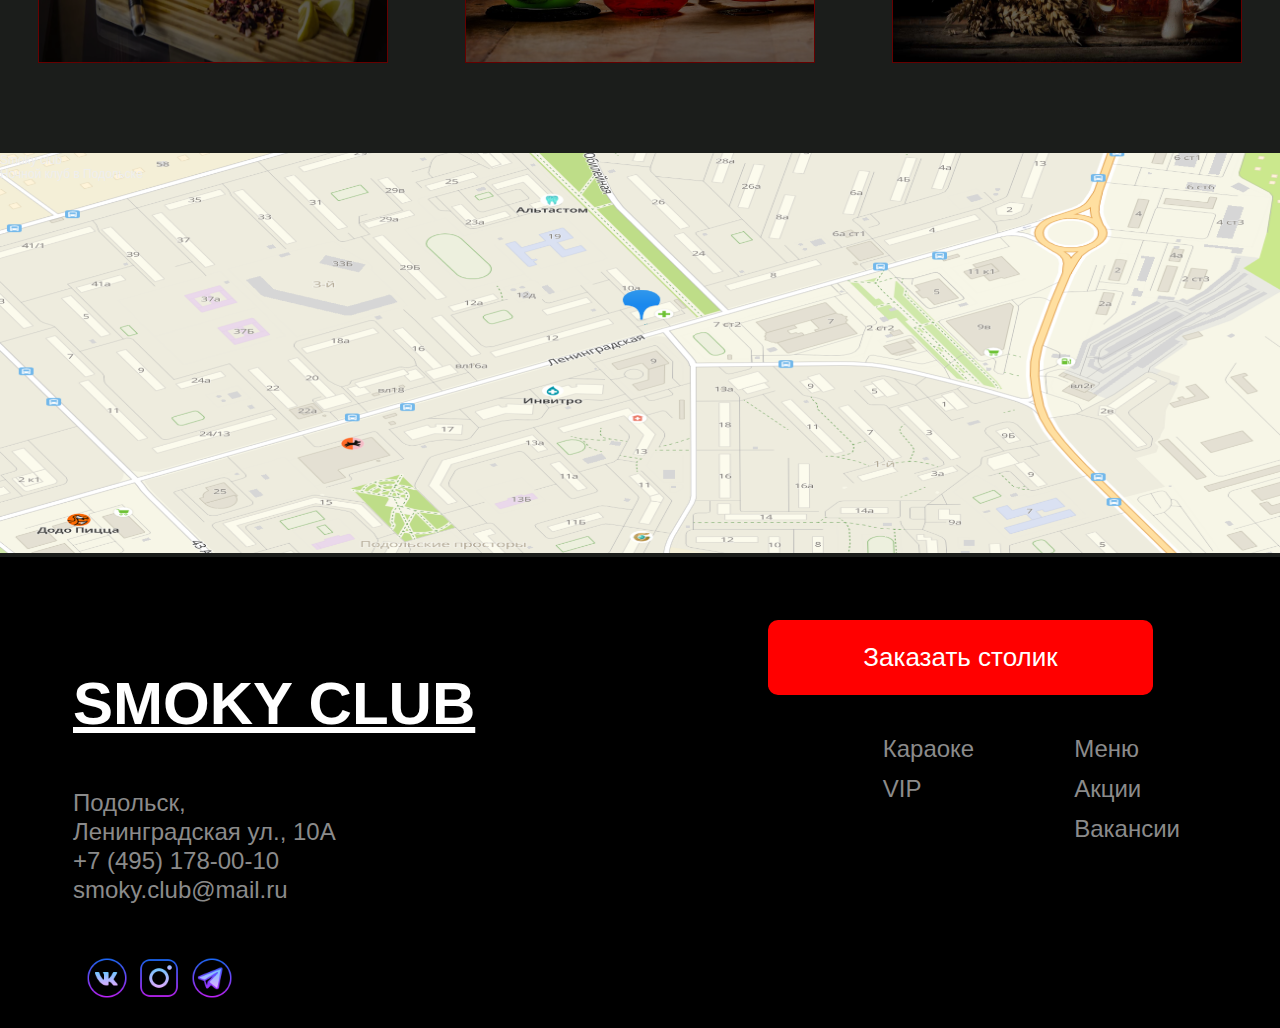
==== commit 36915ac1: "Add files via upload" ====
--- a/index.html
+++ b/index.html
@@ -4,13 +4,13 @@
     <meta charset="UTF-8">
     <meta http-equiv="X-UA-Compatible" content="IE=edge">
     <meta name="viewport" content="width=device-width, initial-scale=1.0">
-    <link rel="stylesheet" href="css/style.css?v=1.1">
+    <link rel="stylesheet" href="css/style.css?v=1.4">
     <link rel="icon" type="image/png" sizes="32*32" href="./favicon_io/favicon-32x32.png">
     <link rel="icon" type="image/png" sizes="16*16" href="./favicon_io/favicon-16x16.png">
     <link rel="apple-touch-icon" sizes="180*180" href="./favicon_io/apple-touch-icon.png">
     <link rel="manifest" href="./favicon_io/site.webmanifest">
     <!-- CSS -->
-    <link rel="stylesheet" href="ui-components-master/itc-slider/itc-slider.css?v=1.1">
+    <link rel="stylesheet" href="ui-components-master/itc-slider/itc-slider.css?v=1.4">
     <!-- JavaScript -->
     <script src="ui-components-master/itc-slider/itc-slider.js" defer></script>
     <title>Smoky Club</title>
@@ -134,14 +134,15 @@
             <h2>Акции!</h2>
             <p>Не действуют в праздничные дни</p>
             <div class="logo-action">
-                <div class="action-1">
+                <div class="action-info">
                     <img src="img/original_5ddc9fcf5680bc14244823e2_5ddca28a49ff0.webp" alt="КАЛЬЯН + ЧАЙ 800р.">
                     <div class="text-action">
                         <span>ВС. - ЧТ. до 19:00</span>
                         <p>КАЛЬЯН + ЧАЙ <br>800р.</p>
                     </div>
                 </div>
-                <div class="action-2">
+                
+                <div class="action-info">
                     <img src="img/-.jpg" alt="2 + 1">
                     <div class="text-action">
                         <span>ПТ. - СБ.</span>
@@ -149,10 +150,19 @@
                         <p class="small">коктейль <br>БЕСПЛАТНО</p>
                     </div>
                 </div>
+
+                <div class="action-info">
+                    <img src="img/pivo-pena-bokal-koloski.jpg" alt="КАЛЬЯН + ЧАЙ 800р.">
+                    <div class="text-action">
+                        <span>ВС. - ЧТ.</span>
+                        <p>Безлимитное пиво <br>899р.</p>
+                    </div>
+                </div>
             </div>
         </section>
 
         <section class="card">
+            <div style="position:relative;overflow:hidden;"><a href="https://yandex.ru/maps/org/smoky_club/105887580720/?utm_medium=mapframe&utm_source=maps" style="color:#eee;font-size:12px;position:absolute;top:0px;">Smoky club</a><a href="https://yandex.ru/maps/10747/podolsk/category/nightclub/184106368/?utm_medium=mapframe&utm_source=maps" style="color:#eee;font-size:12px;position:absolute;top:14px;">Ночной клуб в Подольске</a><iframe src="https://yandex.ru/map-widget/v1/?ll=37.498533%2C55.426791&mode=search&oid=105887580720&ol=biz&z=21" width="100%" height="400" frameborder="1" allowfullscreen="true" style="position:relative;"></iframe></div>
             <img src="img/Снимок2.PNG" alt="Карта">
         </section>
 
--- a/css/style.css
+++ b/css/style.css
@@ -182,20 +182,22 @@
 }
 .action {
     height: 500px;
-    margin: 0 10%;
+    
 }
 .action p {
     color: #fff;
     display: flex;
     justify-content: center;
     margin-top: 0;
+    margin-bottom: 10px;
 }
 .logo-action {
     display: flex;
-    justify-content: space-between;
-   
-}
-
+    justify-content: space-around;
+}
+.action-info {
+position: relative;
+}
 .logo-action div img {
     width: 400px;
     height: 330px;
@@ -205,12 +207,11 @@
 .text-action {
     position: absolute;
     z-index: 2;
-    margin-top: -200px;
-    margin-left: 50px;
+    top: 50%;
+    left: 50%;
+    margin-right: -50%;
+    transform: translate(-50%, -50%);
     text-align: center;
-}
-.action-2 .text-action {
-    margin-left: 150px;
 }
 .logo-action div div span {
     color: #fff;
@@ -223,10 +224,15 @@
 .logo-action div div .small {
     font-size: 20px;
 }
+.card {
+    position: relative;
+}
 .card img {
-    width: 1295px;
-    height: 594px;
-    margin: 80px 60px;
+    position: absolute;
+    top: 0;
+    width: 100%;
+    height: 400px;
+    z-index: -1;
 }
 footer {
     height: 471px;
@@ -244,10 +250,12 @@
     margin-top: 112px;
     margin-left: 73px;
 }
+.colomn1 p {
+    margin: 50px 0;
+}
 .colomn1 p a {
     color: #8B8B8B;
     font-size: 24px;
-    margin-top: 30px;
     line-height: 29px;
 }
 .icon {
@@ -270,6 +278,35 @@
     color: #8B8B8B;
     font-size: 24px;
     line-height: 40px;
+}
+@media (max-width: 1300px) {
+    .logo-action div img {
+        width: 350px;
+        height: 300px;
+    }
+}
+@media (max-width: 1100px) {
+    .text-home {
+        margin-top: 250px;
+    }
+    .logo-action div img {
+        width: 300px;
+        height: 250px;
+    }
+    .logo-action div div span {
+        font-size: 14px;
+    }
+    .logo-action div div p {
+        font-size: 36px;
+    }
+    .logo-action div div .small {
+        font-size: 20px;
+    }
+}
+@media (max-width: 1060px)  {
+    .time img {
+        margin-right: 30px;
+    }
 }
 @media (max-width: 1000px) {
     
@@ -347,7 +384,7 @@
         font-size: 14px;
     }
     .text-home {
-        margin-top: 150px;
+        margin-top: 180px;
     }
     h1 {
         font-size: 40px;
@@ -380,6 +417,7 @@
     .adress-time div img {
         width: 40px;
         height: 40px;
+        margin-right: 25px;
     }
     .adress-time div p a {
         font-size: 16px;
@@ -432,29 +470,17 @@
         width: 287px;
         height: 204px;
     }
-    .text-action {
-        margin-top: -150px;
-        margin-left: 30px;
-        text-align: center;
-    }
-    .action-2 .text-action {
-        margin-left: 100px;
-    }
+    
     .logo-action div div span {
         font-size: 14px;
     }
     .logo-action div div p {
-        margin: 0;
         font-size: 32px;
     }
     .logo-action div div .small {
         font-size: 20px;
     }
-    .card img {
-        width: 90%;
-        height: 300px;
-        margin: 50px ;
-    }
+    
     footer {
         height: 353px;
     }
@@ -471,9 +497,11 @@
         margin-top: 90px;
         margin-left: 50px;
     }
+    .colomn1 p {
+        margin: 30px 0;
+    }
     .colomn1 p a {
         font-size: 18px;
-        margin-top: 20px;
         line-height: 25px;
     }
     .icon {
@@ -492,6 +520,145 @@
     .dop div a {
         font-size: 16px;
         line-height: 30px;
+    }
+}
+@media (max-width: 920px) {
+    .logo-action div img {
+        width: 250px;
+        height: 200px;
+    }
+    .logo-action div div p {
+       
+        font-size: 30px;
+    }
+}
+@media (max-width: 800px) {
+    .logo-action div img {
+        width: 230px;
+        height: 180px;
+    }
+    .logo-action div div p {
+       
+        font-size: 28px;
+    }
+}
+@media (max-width: 740px) {
+    .logo-action div img {
+        width: 200px;
+        height: 150px;
+    }
+    .logo-action div div span {
+        font-size: 14px;
+    }
+    .logo-action div div p {
+        font-size: 24px;
+    }
+    .logo-action div div .small {
+        font-size: 18px;
+    }
+}
+@media (max-width: 700px) {
+    .adress-time {
+        padding: 30px 50px;
+    }
+}
+@media (max-width: 675px) {
+    .colomn1 p {
+        margin: 10px 0;
+    }
+}
+@media (max-width: 640px) {
+    .adress-time {
+        padding: 30px 35px;
+    }
+    .adress-time div img {
+        margin-right: 15px;
+    }
+    .action {
+        height: 270px;
+    }
+    .logo-action div img {
+        width: 180px;
+        height: 120px;
+    }
+    .logo-action div div p {
+        font-size: 22px;
+    }
+    .colomn1 {
+        margin-top: 60px;
+        margin-left: 40px;
+    }
+    footer button {
+        margin-left: 50%;
+        margin-top: 50px;
+    }
+}
+@media (max-width: 580px) {
+    .adress-time {
+        padding: 30px 30px;
+    }
+    .adress-time div img {
+        margin-right: 10px;
+    }
+    .logo-action div img {
+        width: 165px;
+    }
+}
+@media (max-width: 560px) {
+    .adress-time div img {
+        width: 30px;
+        height: 30px;
+        margin-right: 10px;
+    }
+    .adress-time div p a {
+        font-size: 14px;
+    }
+    .adress-time div p {
+        font-size: 14px;
+    }
+    .colomn1 {
+        margin-top: 50px;
+        margin-left: 30px;
+    }
+    .colomn1 p a {
+        font-size: 16px;
+    }
+    .dop {
+        margin-top: 130px;
+    }
+    .dop div {
+        margin-right: 70px;
+    }
+    footer {
+        height: 320px;
+    }
+}
+@media (max-width: 520px) {
+    .logo-action div img{
+        width: 150px;
+        height: 104px;
+    }
+    h2 {
+        font-size: 30px;
+    }
+    .action {
+        height: 250px;
+    }
+    .action p {
+        font-size: 14px;
+        margin-top: -10px;
+    }
+    .logo-action div div span {
+        font-size: 14px;
+    }
+    .logo-action div div p {
+        font-size: 20px;
+    }
+    .logo-action div div .small {
+        font-size: 16px;
+    }
+    footer button {
+        margin-left: 45%;
     }
 }
 @media (max-width: 480px) {
@@ -506,6 +673,7 @@
     }
     .text-home {
         margin-left: 70px;
+        margin-top: 150px;
     }
     h1 {
         margin: 0;
@@ -536,17 +704,7 @@
     .adress-time {
         padding: 20px 40px;
     }
-    .adress-time div img {
-        width: 30px;
-        height: 30px;
-        margin-right: 10px;
-    }
-    .adress-time div p a {
-        font-size: 14px;
-    }
-    .adress-time div p {
-        font-size: 14px;
-    }
+    
     .time img {
         margin-left: 10px;
     }
@@ -566,9 +724,7 @@
     .servis div p {
         font-size: 14px;
     }
-    h2 {
-        font-size: 30px;
-    }
+    
     .mero {
         height: 250px;
         padding: 0 50px 50px 50px;
@@ -582,40 +738,7 @@
         width: 156px;
         text-align: center;
     }
-    .action {
-        height: 250px;
-    }
-    .action p {
-        font-size: 14px;
-        margin-top: -10px;
-    }
-    .logo-action div img{
-        width: 150px;
-        height: 104px;
-    }
-    .text-action {
-        margin-top: -90px;
-        margin-left: 5px;
-        text-align: center;
-    }
-    .action-2 .text-action {
-        margin-left: 30px;
-    }
-    .logo-action div div span {
-        font-size: 14px;
-    }
-    .logo-action div div p {
-        margin: 0;
-        font-size: 20px;
-    }
-    .logo-action div div .small {
-        font-size: 16px;
-    }
-    .card img {
-        width: 90%;
-        height: 200px;
-        margin: 30px ;
-    }
+    
     footer {
         height: 280px;
     }
@@ -650,4 +773,97 @@
         font-size: 14px;
         line-height: 20px;
     }
+}
+@media (max-width: 470px) {
+    .logo-action div img{
+        width: 130px;
+        height: 104px;
+    }
+    h2 {
+        font-size: 26px;
+            height: 50px;
+            margin: 0px auto 11px auto;
+        
+    }
+    .action {
+        height: 200px;
+    }
+    .action p {
+        font-size: 12px;
+        margin-top: -20px;
+    }
+    .logo-action div div span {
+        font-size: 12px;
+    }
+    .logo-action div div p {
+        font-size: 18px;
+    }
+    .logo-action div div .small {
+        font-size: 14px;
+    }
+}
+@media (max-width: 470px) {
+    .adress-time div p a {
+        font-size: 12px;
+    }
+    .adress-time div p {
+        font-size: 12px;
+    }
+}
+@media (max-width: 420px) {
+    footer button {
+        margin-left: 45%;
+    }
+    .colomn1 p a {
+        font-size: 14px;
+        line-height: 0px;
+    }
+}
+@media (max-width: 400px) {
+    .logo-action div img{
+        width: 100px;
+        height: 80px;
+    }
+    
+    .logo-action div div span {
+        font-size: 10px;
+    }
+    .logo-action div div p {
+        font-size: 16px;
+    }
+    .logo-action div div .small {
+        font-size: 12px;
+    }
+    .colomn1 {
+        margin-top: 30px;
+        margin-left: 15px;
+    }
+}
+@media (max-width: 380px)  {
+    .tell {
+        width: 150px;
+    }
+    .dop div {
+        margin-right: 30px;
+    }
+    .servis div p {
+        font-size: 12px;
+    }
+}
+@media (max-width: 340px) {
+    .adress-time {
+        padding: 20px 20px;
+    }
+    footer button {
+        margin-left: 50%;
+    }
+    .dop div a {
+        font-size: 12px;
+        line-height: 20px;
+    }
+}
+@media (max-width: 330px) {
+    .dop div {
+        margin-right: 20px;
+    }
 }--- a/ui-components-master/itc-slider/itc-slider.css
+++ b/ui-components-master/itc-slider/itc-slider.css
@@ -19,6 +19,7 @@
   display: flex;
   transition: transform 0.5s ease;
   will-change: transform;
+transform: translateZ(0);
 }
 
 .itc-slider__transition-none {
@@ -56,7 +57,11 @@
 .itc-slider__btn_prev {
   left: 4px;
 }
-
+@media (max-width: 480px) {
+  .itc-slider__btn_prev {
+    left: -6px;
+  }
+}
 .itc-slider__btn_next {
   right: 4px;
 }
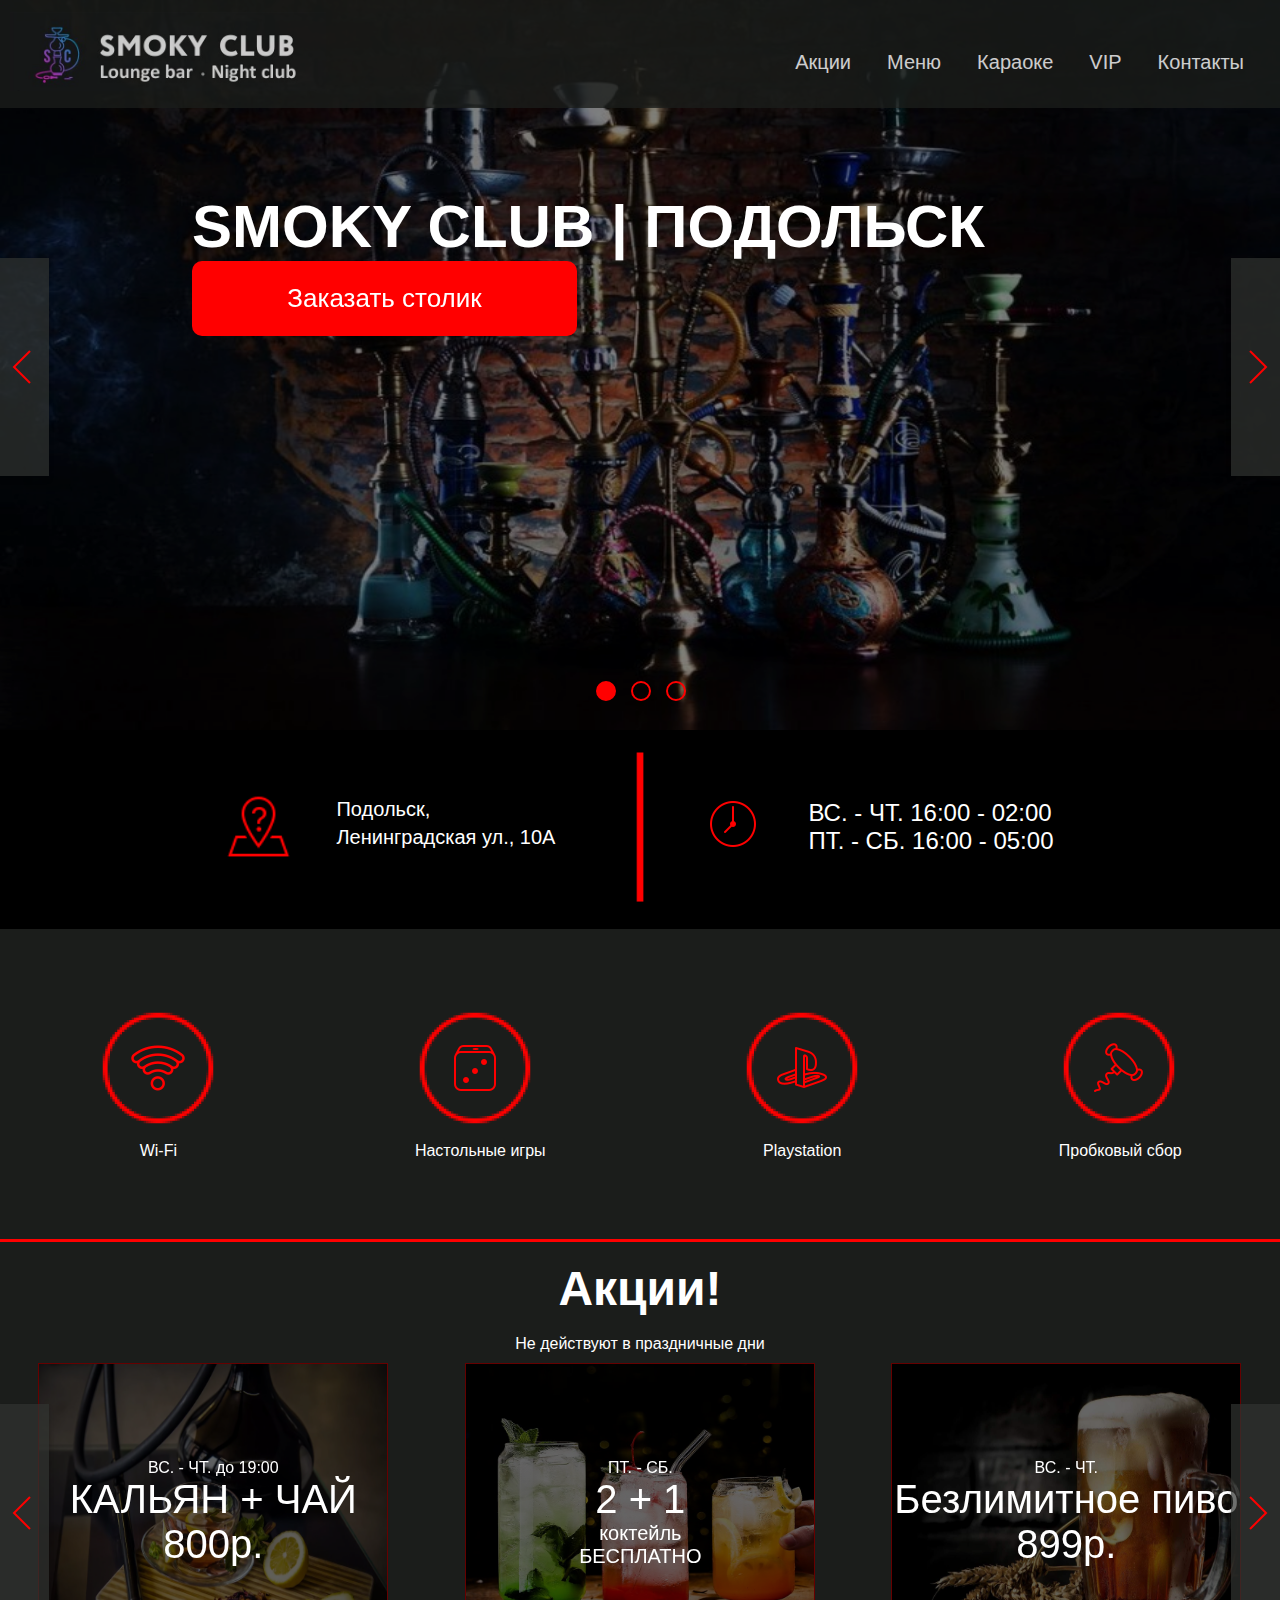
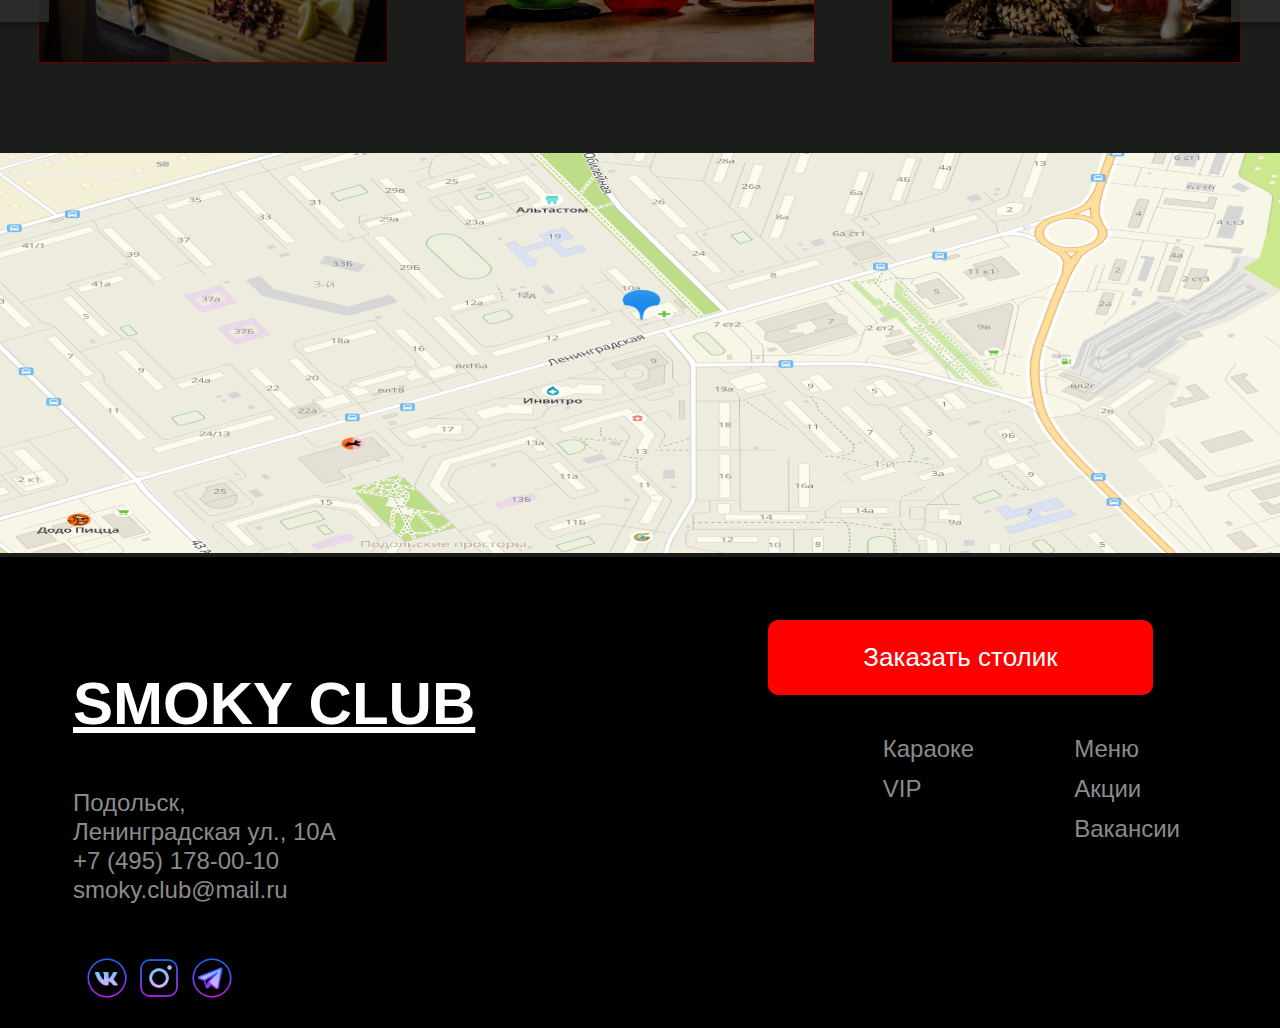
==== commit 5a970f39: "Add files via upload" ====
--- a/index.html
+++ b/index.html
@@ -4,13 +4,13 @@
     <meta charset="UTF-8">
     <meta http-equiv="X-UA-Compatible" content="IE=edge">
     <meta name="viewport" content="width=device-width, initial-scale=1.0">
-    <link rel="stylesheet" href="css/style.css?v=1.4">
+    <link rel="stylesheet" href="css/style.css?v=1.6">
     <link rel="icon" type="image/png" sizes="32*32" href="./favicon_io/favicon-32x32.png">
     <link rel="icon" type="image/png" sizes="16*16" href="./favicon_io/favicon-16x16.png">
     <link rel="apple-touch-icon" sizes="180*180" href="./favicon_io/apple-touch-icon.png">
     <link rel="manifest" href="./favicon_io/site.webmanifest">
     <!-- CSS -->
-    <link rel="stylesheet" href="ui-components-master/itc-slider/itc-slider.css?v=1.4">
+    <link rel="stylesheet" href="ui-components-master/itc-slider/itc-slider.css?v=1.6">
     <!-- JavaScript -->
     <script src="ui-components-master/itc-slider/itc-slider.js" defer></script>
     <title>Smoky Club</title>
@@ -133,32 +133,61 @@
         <section class="action" id="action">
             <h2>Акции!</h2>
             <p>Не действуют в праздничные дни</p>
-            <div class="logo-action">
-                <div class="action-info">
-                    <img src="img/original_5ddc9fcf5680bc14244823e2_5ddca28a49ff0.webp" alt="КАЛЬЯН + ЧАЙ 800р.">
-                    <div class="text-action">
-                        <span>ВС. - ЧТ. до 19:00</span>
-                        <p>КАЛЬЯН + ЧАЙ <br>800р.</p>
-                    </div>
-                </div>
+            <div class="itc-slider itc-slider-2" data-slider="itc-slider" data-autoplay="true">
+                <div class="itc-slider__wrapper">
+                  <div class="itc-slider__items">
+                    <div class="itc-slider__item">
+                      <!-- Контент 1 слайда -->
+                      <div class="action-info">
+                        <img src="img/original_5ddc9fcf5680bc14244823e2_5ddca28a49ff0.webp" alt="КАЛЬЯН + ЧАЙ 800р.">
+                        <div class="text-action">
+                            <span>ВС. - ЧТ. до 19:00</span>
+                            <p>КАЛЬЯН + ЧАЙ <br>800р.</p>
+                        </div>
+                    </div>
+                    </div>
+                    <div class="itc-slider__item">
+                      <!-- Контент 2 слайда -->
+                      <div class="action-info">
+                        <img src="img/-.jpg" alt="2 + 1">
+                        <div class="text-action">
+                            <span>ПТ. - СБ.</span>
+                            <p>2 + 1</p>
+                            <p class="small">коктейль <br>БЕСПЛАТНО</p>
+                        </div>
+                    </div>
+                    </div>
+                    <div class="itc-slider__item">
+                      <!-- Контент 3 слайда -->
+                      <div class="action-info">
+                        <img src="img/pivo-pena-bokal-koloski.jpg" alt="КАЛЬЯН + ЧАЙ 800р.">
+                        <div class="text-action">
+                            <span>ВС. - ЧТ.</span>
+                            <p>Безлимитное пиво <br>899р.</p>
+                        </div>
+                    </div>
+                    </div>
+                    <div class="itc-slider__item">
+                        <!-- Контент 4 слайда -->
+                        <div class="action-info">
+                          <img src="img/6xmdGO8NPW4.jpg" alt="КАЛЬЯН + ЧАЙ 800р.">
+                          <div class="text-action">
+                              <span>каждую ПЯТНИЦУ</span>
+                              <p class="small">девушкам</p>
+                              <p>1 + 1</p>
+                              <p class="small">коктейль <br>БЕСПЛАТНО</p>
+                          </div>
+                      </div>
+                    </div>
+                      
+                  </div>
+                </div>
+                <!-- Кнопки для перехода к предыдущему и следующему слайду -->
+                <button class="itc-slider__btn itc-slider__btn_prev"><div class="arrow"><img src="img/icons8-меньше-чем-50.png" alt="<" class="arrow-all"></div></button>
+                <button class="itc-slider__btn itc-slider__btn_next"><div class="arrow"><img src="img/icons8-больше-чем-50.png" alt=">" class="arrow-all"></div></button>
                 
-                <div class="action-info">
-                    <img src="img/-.jpg" alt="2 + 1">
-                    <div class="text-action">
-                        <span>ПТ. - СБ.</span>
-                        <p>2 + 1</p>
-                        <p class="small">коктейль <br>БЕСПЛАТНО</p>
-                    </div>
-                </div>
-
-                <div class="action-info">
-                    <img src="img/pivo-pena-bokal-koloski.jpg" alt="КАЛЬЯН + ЧАЙ 800р.">
-                    <div class="text-action">
-                        <span>ВС. - ЧТ.</span>
-                        <p>Безлимитное пиво <br>899р.</p>
-                    </div>
-                </div>
-            </div>
+            </div>
+            
         </section>
 
         <section class="card">
--- a/css/style.css
+++ b/css/style.css
@@ -198,9 +198,11 @@
 .action-info {
 position: relative;
 }
-.logo-action div img {
+.action-info img {
     width: 400px;
     height: 330px;
+    display: flex;
+    margin: auto;
     filter: brightness(40%);
     border: 1px solid #ff0000;
 }
@@ -213,15 +215,15 @@
     transform: translate(-50%, -50%);
     text-align: center;
 }
-.logo-action div div span {
+.action-info div span {
     color: #fff;
     font-size: 16px;
 }
-.logo-action div div p {
+.action-info div p {
     margin: 0;
     font-size: 40px;
 }
-.logo-action div div .small {
+.action-info div .small {
     font-size: 20px;
 }
 .card {
@@ -280,7 +282,7 @@
     line-height: 40px;
 }
 @media (max-width: 1300px) {
-    .logo-action div img {
+    .action-info img {
         width: 350px;
         height: 300px;
     }
@@ -289,17 +291,17 @@
     .text-home {
         margin-top: 250px;
     }
-    .logo-action div img {
+    .action-info img {
         width: 300px;
         height: 250px;
     }
-    .logo-action div div span {
-        font-size: 14px;
-    }
-    .logo-action div div p {
+    .action-info div span {
+        font-size: 14px;
+    }
+    .action-info div p {
         font-size: 36px;
     }
-    .logo-action div div .small {
+    .action-info div .small {
         font-size: 20px;
     }
 }
@@ -389,9 +391,6 @@
     h1 {
         font-size: 40px;
     }
-    .itc-slider {
-        height: 493px;
-    }
     .image-home {
         height: 493px;
     }
@@ -466,18 +465,18 @@
     .action p {
         margin-top: -10px;
     }
-    .logo-action div img{
+    .action-info img{
         width: 287px;
         height: 204px;
     }
     
-    .logo-action div div span {
-        font-size: 14px;
-    }
-    .logo-action div div p {
+    .action-info div span {
+        font-size: 14px;
+    }
+    .action-info div p {
         font-size: 32px;
     }
-    .logo-action div div .small {
+    .action-info div .small {
         font-size: 20px;
     }
     
@@ -523,37 +522,37 @@
     }
 }
 @media (max-width: 920px) {
-    .logo-action div img {
+    .action-info img {
         width: 250px;
         height: 200px;
     }
-    .logo-action div div p {
+    .action-info div p {
        
         font-size: 30px;
     }
 }
 @media (max-width: 800px) {
-    .logo-action div img {
+    .action-info img {
         width: 230px;
         height: 180px;
     }
-    .logo-action div div p {
+    .action-info div p {
        
         font-size: 28px;
     }
 }
 @media (max-width: 740px) {
-    .logo-action div img {
+    .action-info img {
         width: 200px;
         height: 150px;
     }
-    .logo-action div div span {
-        font-size: 14px;
-    }
-    .logo-action div div p {
+    .action-info div span {
+        font-size: 14px;
+    }
+    .action-info div p {
         font-size: 24px;
     }
-    .logo-action div div .small {
+    .action-info div .small {
         font-size: 18px;
     }
 }
@@ -577,11 +576,11 @@
     .action {
         height: 270px;
     }
-    .logo-action div img {
+    .action-info img {
         width: 180px;
         height: 120px;
     }
-    .logo-action div div p {
+    .action-info div p {
         font-size: 22px;
     }
     .colomn1 {
@@ -600,7 +599,7 @@
     .adress-time div img {
         margin-right: 10px;
     }
-    .logo-action div img {
+    .action-info img {
         width: 165px;
     }
 }
@@ -634,7 +633,7 @@
     }
 }
 @media (max-width: 520px) {
-    .logo-action div img{
+    .action-info img{
         width: 150px;
         height: 104px;
     }
@@ -648,13 +647,13 @@
         font-size: 14px;
         margin-top: -10px;
     }
-    .logo-action div div span {
-        font-size: 14px;
-    }
-    .logo-action div div p {
+    .action-info div span {
+        font-size: 14px;
+    }
+    .action-info div p {
         font-size: 20px;
     }
-    .logo-action div div .small {
+    .action-info div .small {
         font-size: 16px;
     }
     footer button {
@@ -679,9 +678,6 @@
         margin: 0;
         font-size: 36px;
     }
-    .itc-slider {
-        height: 409px;
-    }
     .image-home {
         height: 409px;
     }
@@ -702,7 +698,7 @@
         font-size: 14px;
     }
     .adress-time {
-        padding: 20px 40px;
+        padding: 20px 30px;
     }
     
     .time img {
@@ -775,7 +771,7 @@
     }
 }
 @media (max-width: 470px) {
-    .logo-action div img{
+    .action-info img{
         width: 130px;
         height: 104px;
     }
@@ -792,13 +788,13 @@
         font-size: 12px;
         margin-top: -20px;
     }
-    .logo-action div div span {
+    .action-info div span {
         font-size: 12px;
     }
-    .logo-action div div p {
+    .action-info div p {
         font-size: 18px;
     }
-    .logo-action div div .small {
+    .action-info div .small {
         font-size: 14px;
     }
 }
@@ -820,18 +816,18 @@
     }
 }
 @media (max-width: 400px) {
-    .logo-action div img{
+    .action-info img{
         width: 100px;
         height: 80px;
     }
     
-    .logo-action div div span {
+    .action-info div span {
         font-size: 10px;
     }
-    .logo-action div div p {
+    .action-info div p {
         font-size: 16px;
     }
-    .logo-action div div .small {
+    .action-info div .small {
         font-size: 12px;
     }
     .colomn1 {
--- a/ui-components-master/itc-slider/itc-slider.css
+++ b/ui-components-master/itc-slider/itc-slider.css
@@ -29,6 +29,12 @@
 .itc-slider__item {
   flex: 0 0 100%;
   max-width: 100%;
+  user-select: none;
+  will-change: transform;
+}
+.itc-slider-2 .itc-slider__item {
+  flex: 0 0 33.3333333333%;
+  max-width: 33.3333333333%;
   user-select: none;
   will-change: transform;
 }
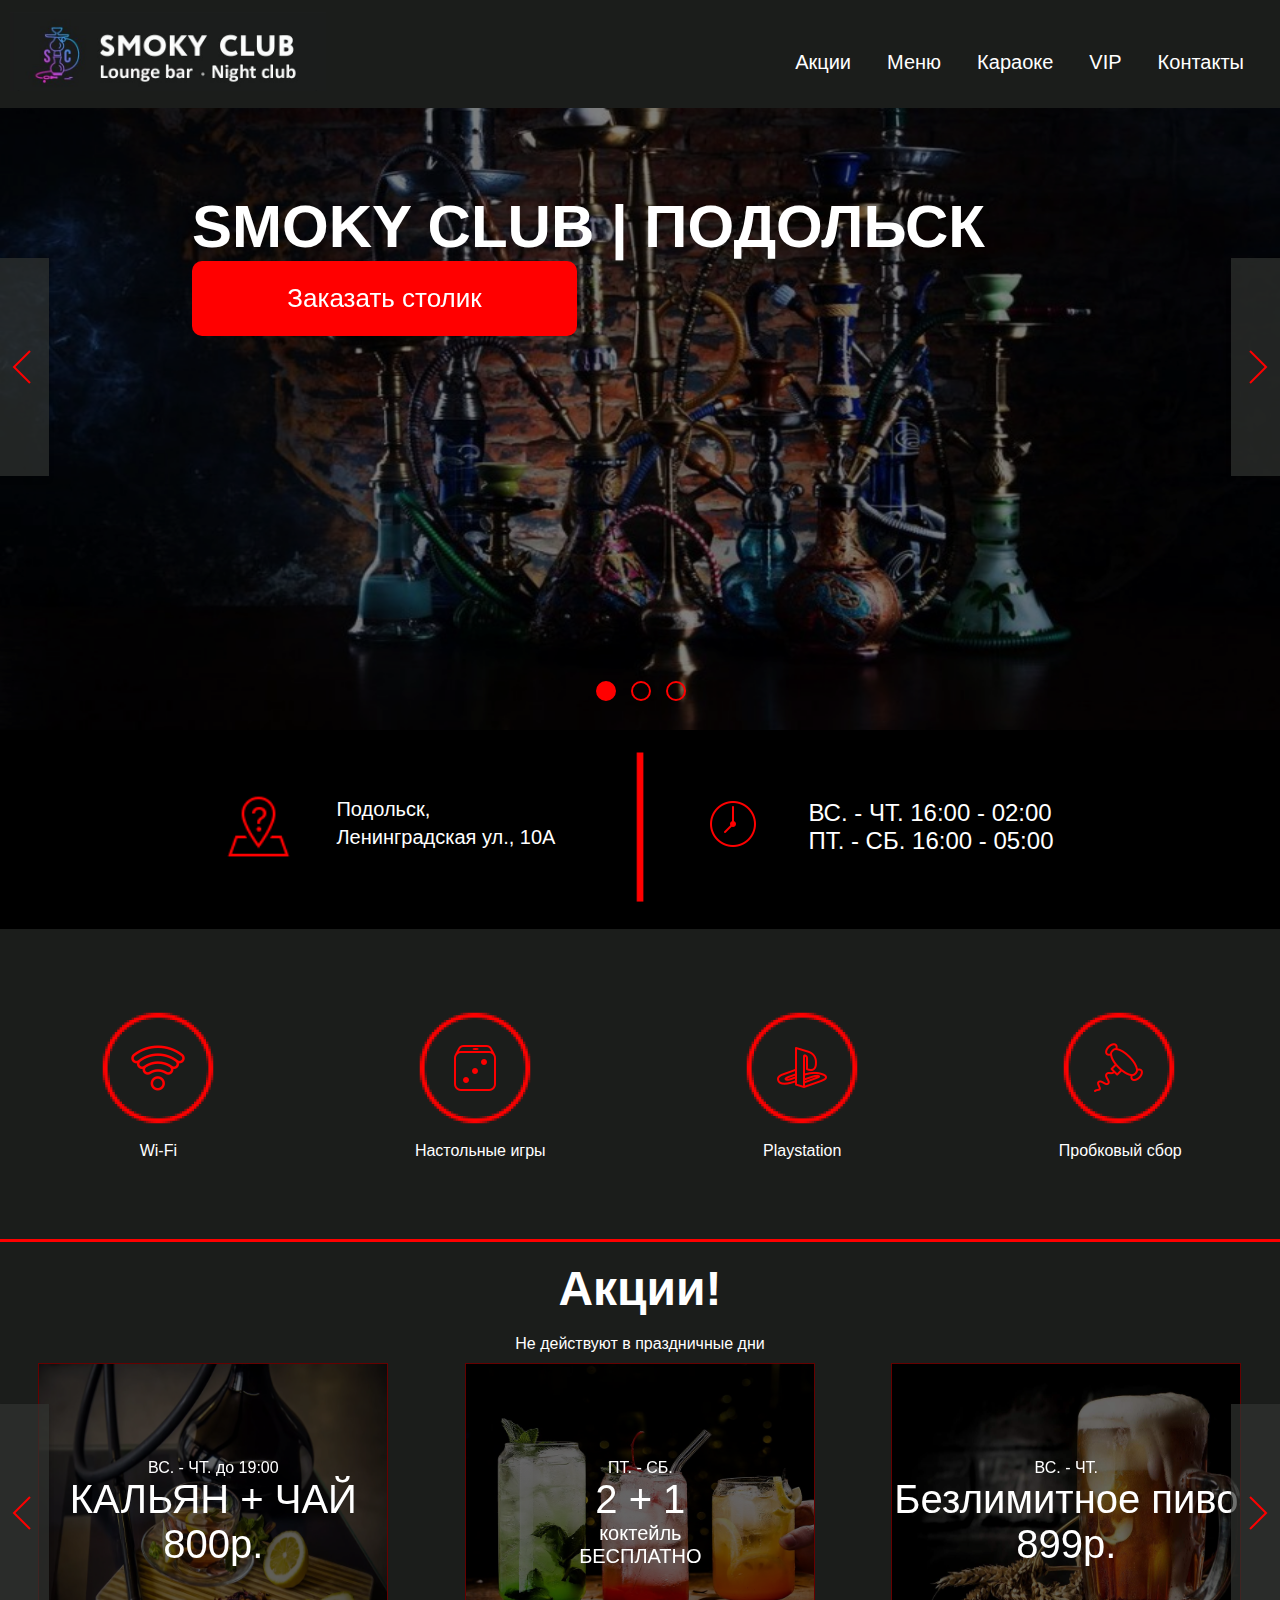
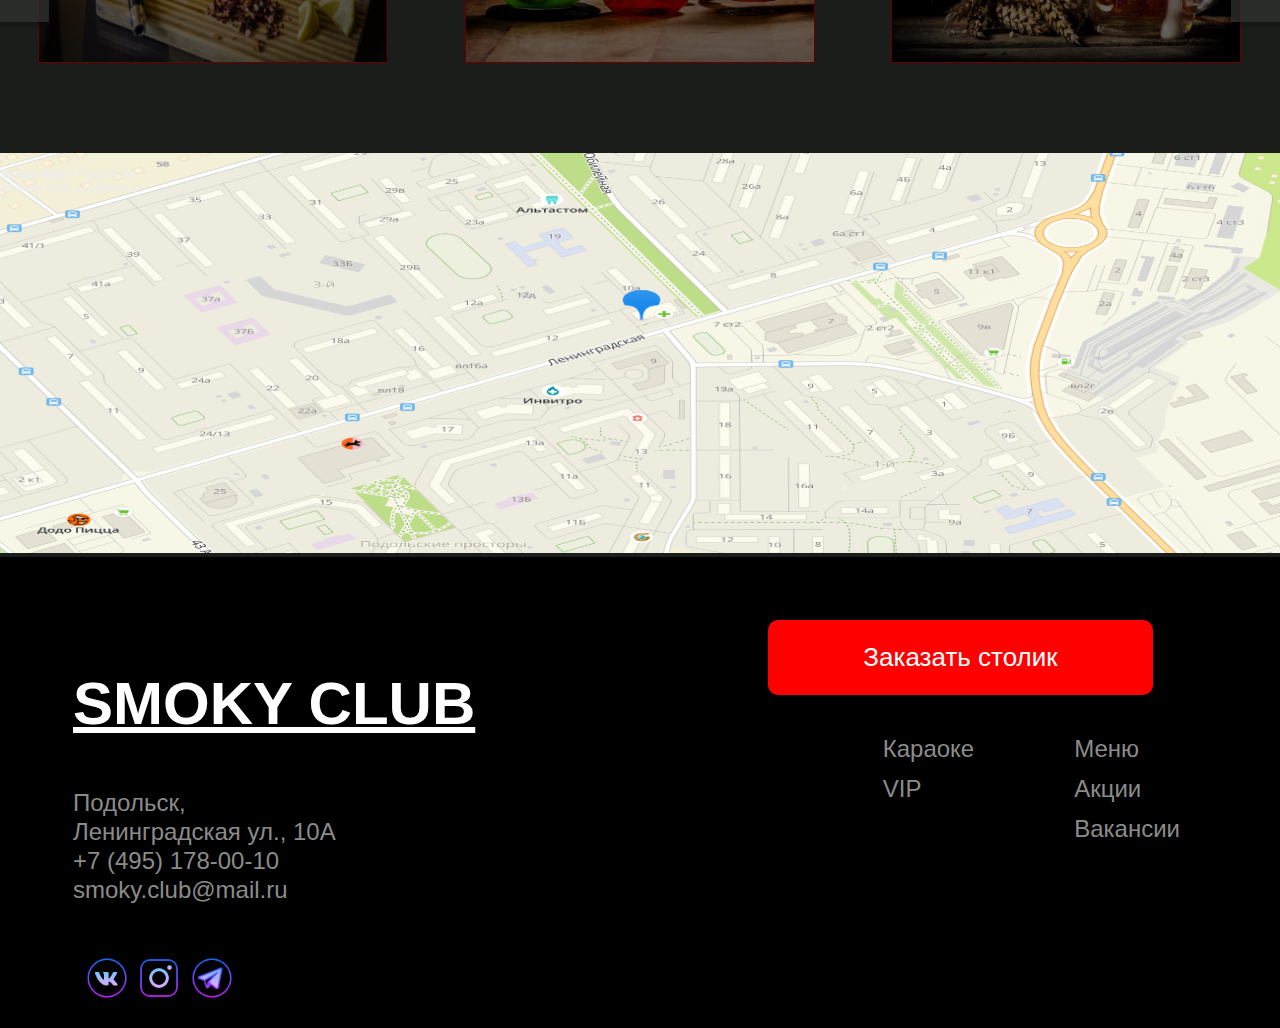
==== commit c2e15aff: "Add files via upload" ====
--- a/index.html
+++ b/index.html
@@ -4,13 +4,13 @@
     <meta charset="UTF-8">
     <meta http-equiv="X-UA-Compatible" content="IE=edge">
     <meta name="viewport" content="width=device-width, initial-scale=1.0">
-    <link rel="stylesheet" href="css/style.css?v=1.6">
+    <link rel="stylesheet" href="css/style.css?v=1.9">
     <link rel="icon" type="image/png" sizes="32*32" href="./favicon_io/favicon-32x32.png">
     <link rel="icon" type="image/png" sizes="16*16" href="./favicon_io/favicon-16x16.png">
     <link rel="apple-touch-icon" sizes="180*180" href="./favicon_io/apple-touch-icon.png">
     <link rel="manifest" href="./favicon_io/site.webmanifest">
     <!-- CSS -->
-    <link rel="stylesheet" href="ui-components-master/itc-slider/itc-slider.css?v=1.6">
+    <link rel="stylesheet" href="ui-components-master/itc-slider/itc-slider.css?v=1.8">
     <!-- JavaScript -->
     <script src="ui-components-master/itc-slider/itc-slider.js" defer></script>
     <title>Smoky Club</title>
@@ -191,7 +191,8 @@
         </section>
 
         <section class="card">
-            <div style="position:relative;overflow:hidden;"><a href="https://yandex.ru/maps/org/smoky_club/105887580720/?utm_medium=mapframe&utm_source=maps" style="color:#eee;font-size:12px;position:absolute;top:0px;">Smoky club</a><a href="https://yandex.ru/maps/10747/podolsk/category/nightclub/184106368/?utm_medium=mapframe&utm_source=maps" style="color:#eee;font-size:12px;position:absolute;top:14px;">Ночной клуб в Подольске</a><iframe src="https://yandex.ru/map-widget/v1/?ll=37.498533%2C55.426791&mode=search&oid=105887580720&ol=biz&z=21" width="100%" height="400" frameborder="1" allowfullscreen="true" style="position:relative;"></iframe></div>
+            
+            <div style="position:relative;overflow:hidden;"><a href="https://yandex.ru/maps/org/smoky_club/135000345283/?utm_medium=mapframe&utm_source=maps" style="color:#eee;font-size:12px;position:absolute;top:14px;">Smoky club</a><a href="https://yandex.ru/maps/10747/podolsk/category/hookah_bar/34866769160/?utm_medium=mapframe&utm_source=maps" style="color:#eee;font-size:12px;position:absolute;top:14px;">Кальян-бар в Подольске</a><a href="https://yandex.ru/maps/10747/podolsk/category/nightclub/184106368/?utm_medium=mapframe&utm_source=maps" style="color:#eee;font-size:12px;position:absolute;top:28px;">Ночной клуб в Подольске</a><iframe src="https://yandex.ru/map-widget/v1/?indoorLevel=1&ll=37.497763%2C55.425906&mode=poi&poi%5Bpoint%5D=37.498420%2C55.426718&poi%5Buri%5D=ymapsbm1%3A%2F%2Forg%3Foid%3D135000345283&z=17.52" width="100%" height="400" frameborder="1" allowfullscreen="true" style="position:relative;"></iframe></div>
             <img src="img/Снимок2.PNG" alt="Карта">
         </section>
 
--- a/css/style.css
+++ b/css/style.css
@@ -27,7 +27,7 @@
     padding: 5px 0;
     background: #1B1D1B;
     width: 100%;
-    opacity: 0.8;
+   
     justify-content: space-between;
 }
 .logo {
@@ -71,7 +71,7 @@
 h1 {
     color: #fff;
     font-size: 60px;
-    font-style: bold;
+    font-weight: bold;
 }
 .tell {
     padding: auto;
@@ -374,6 +374,7 @@
     }
     nav.open-menu {
         left: 0;
+        overflow: auto;
     }
     .fixed-page{
         overflow: hidden; /*запрещаем прокручивание страницы при открытом меню*/
@@ -601,6 +602,9 @@
     }
     .action-info img {
         width: 165px;
+    }
+    .dop div {
+        margin-right: 90px;
     }
 }
 @media (max-width: 560px) {
@@ -814,6 +818,9 @@
         font-size: 14px;
         line-height: 0px;
     }
+    .dop div {
+        margin-right: 45px;
+    }
 }
 @media (max-width: 400px) {
     .action-info img{
@@ -846,6 +853,22 @@
         font-size: 12px;
     }
 }
+@media (max-width: 355px) {
+    .dop div {
+        margin-right: 20px;
+    }
+    footer button {
+        margin-left: 52%;
+    }
+}
+@media (max-width: 346px) {
+    .dop div {
+        margin-right: 15px;
+    }
+    footer button {
+        margin-left: 52%;
+    }
+}
 @media (max-width: 340px) {
     .adress-time {
         padding: 20px 20px;
